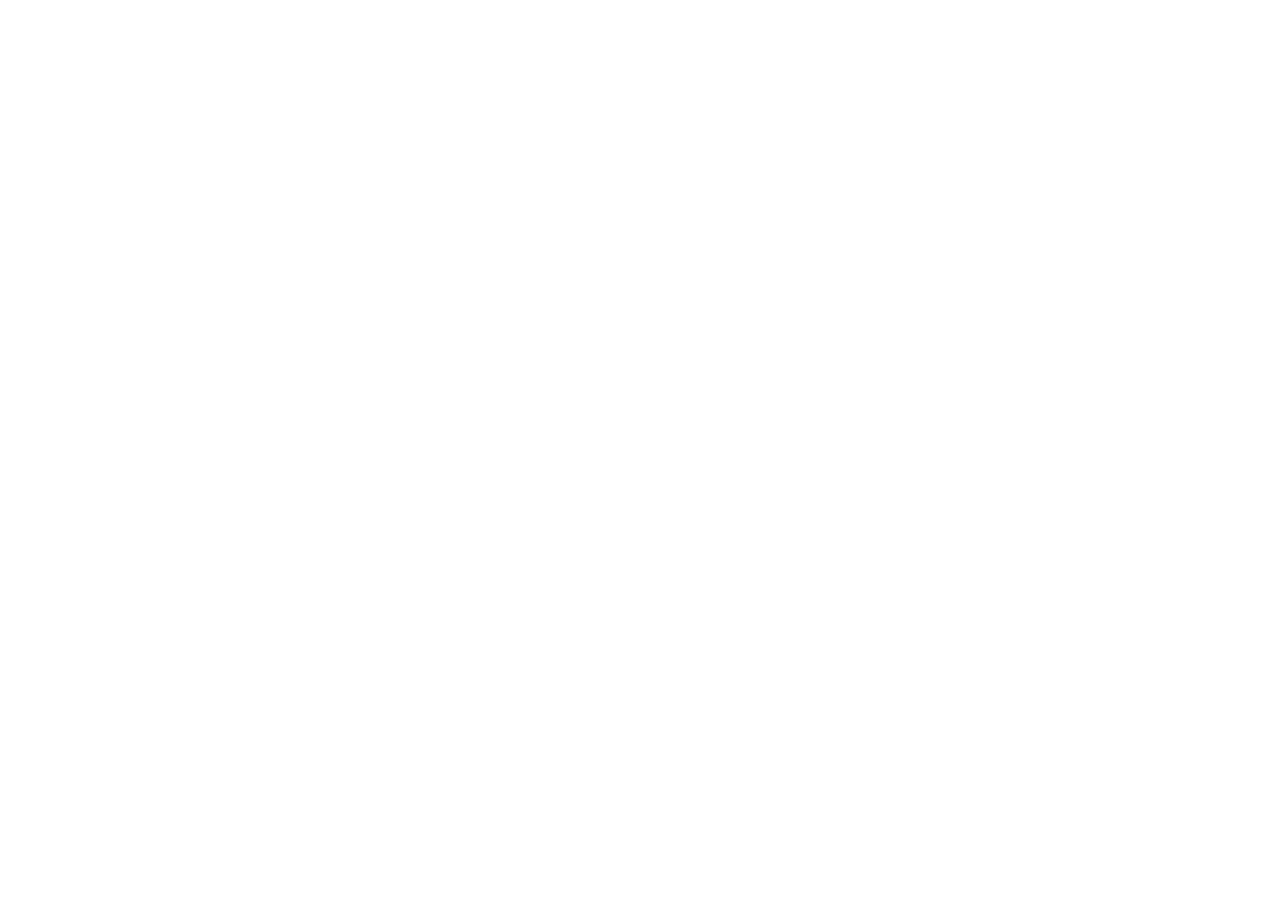
==== wwr/index.html @ 24ce919d "added site" ====
<!DOCTYPE html>
<html lang="en">
<head>
    <meta charset="UTF-8">
    <meta name="viewport" content="width=device-width, initial-scale=1.0">
    <title>Dry Oar | Home</title>
</head>
<body>
    
</body>
</html>
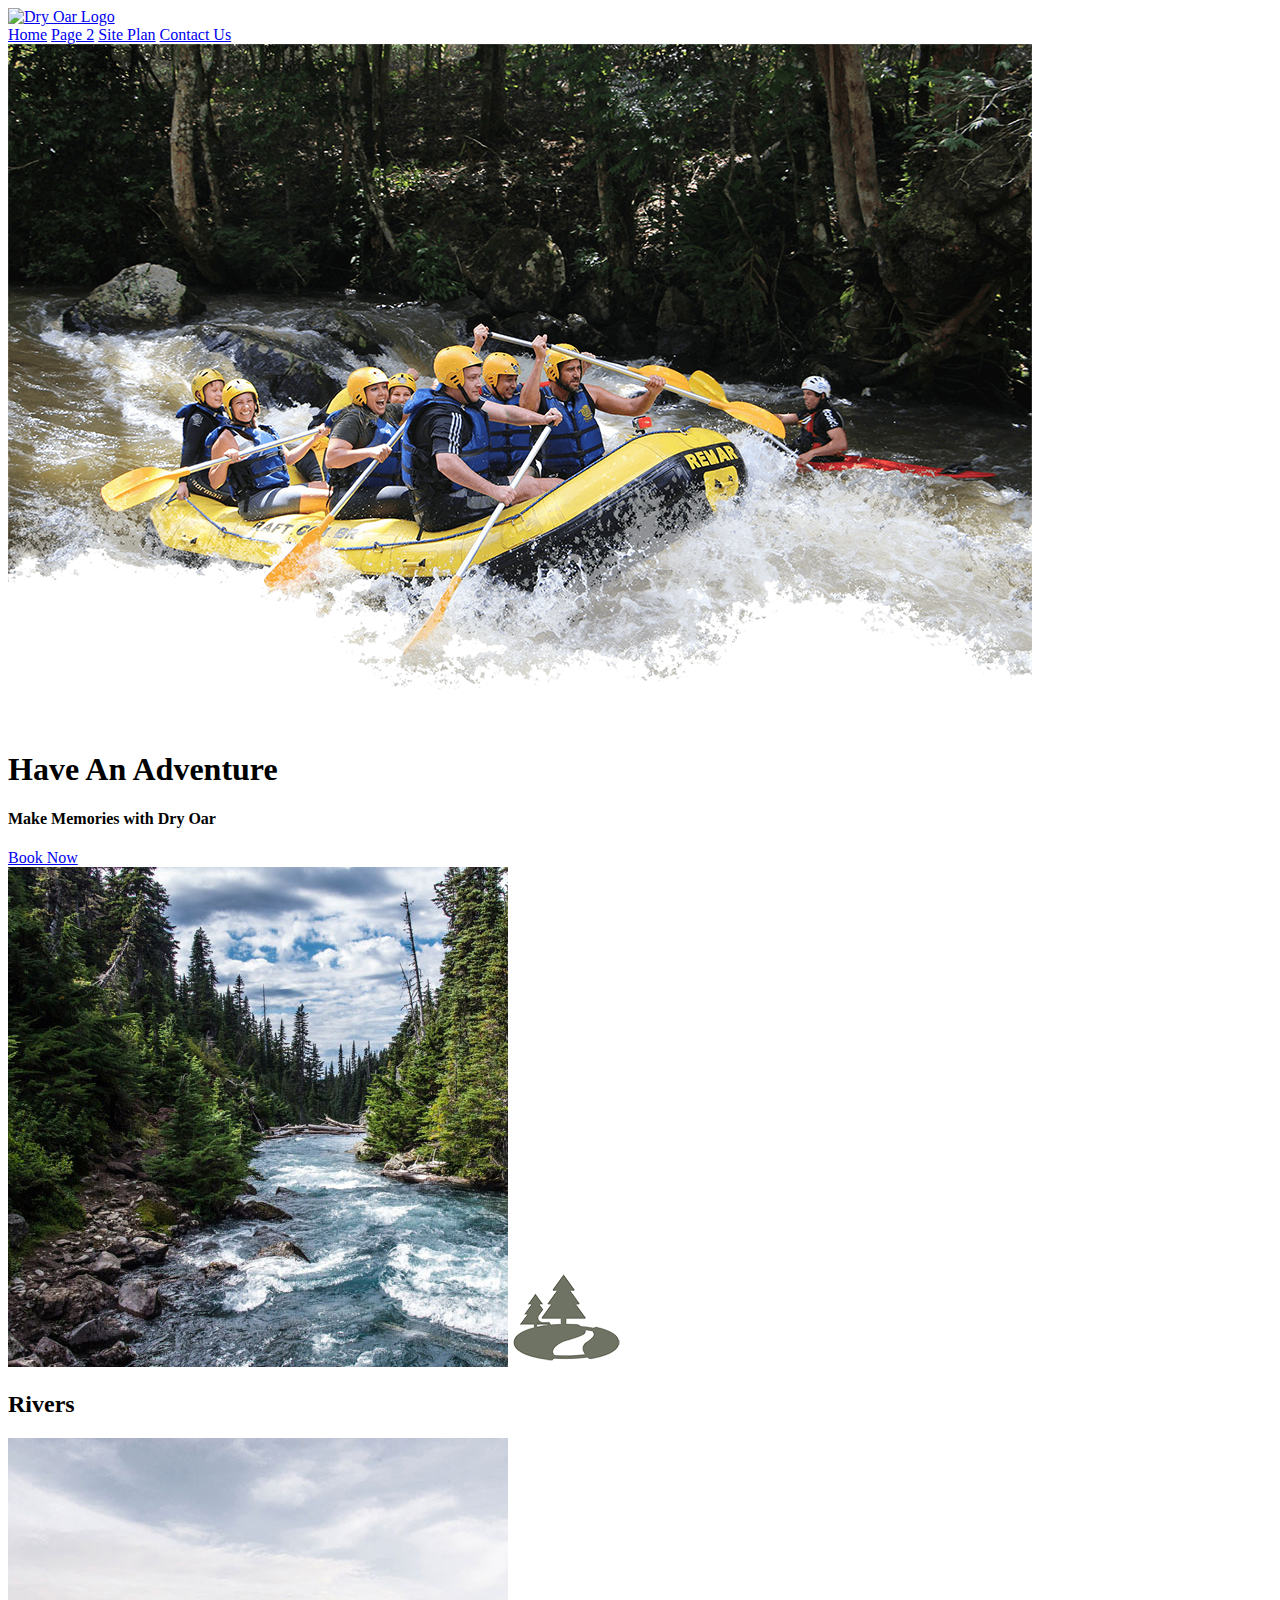
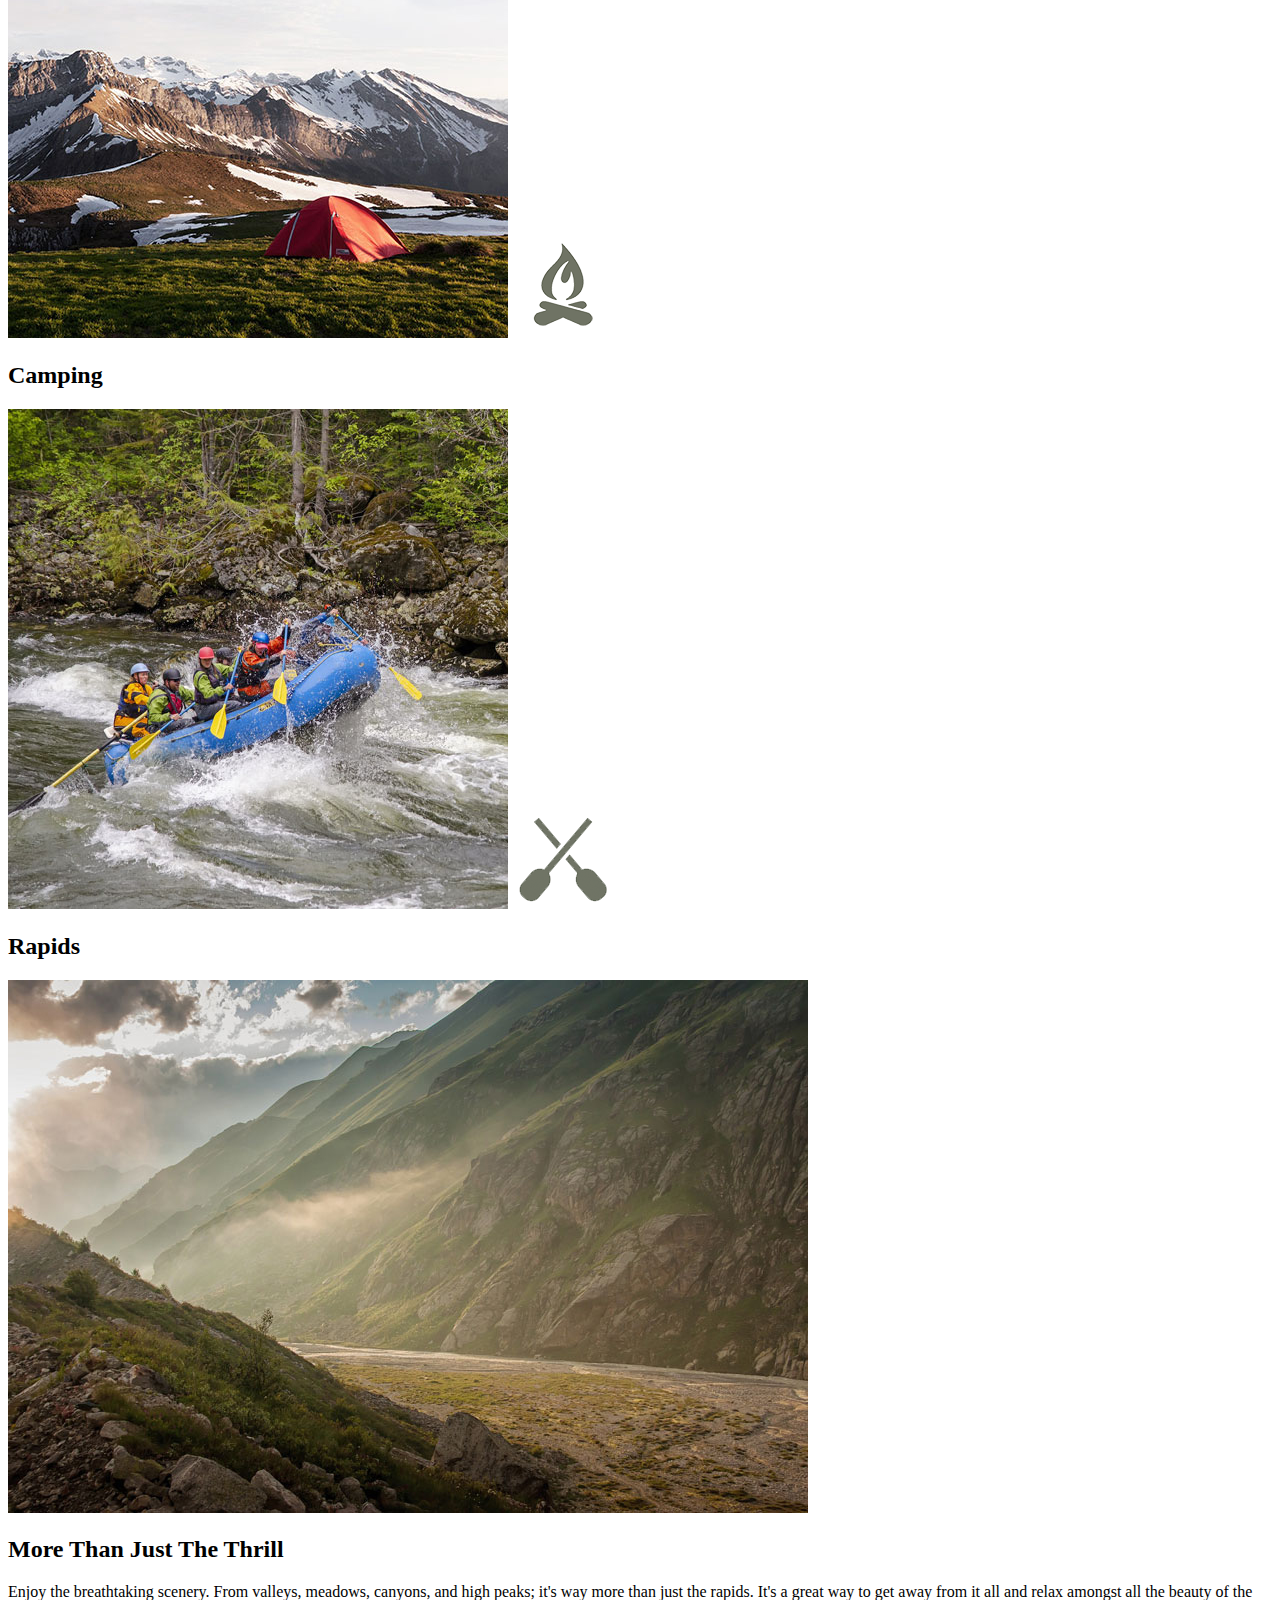
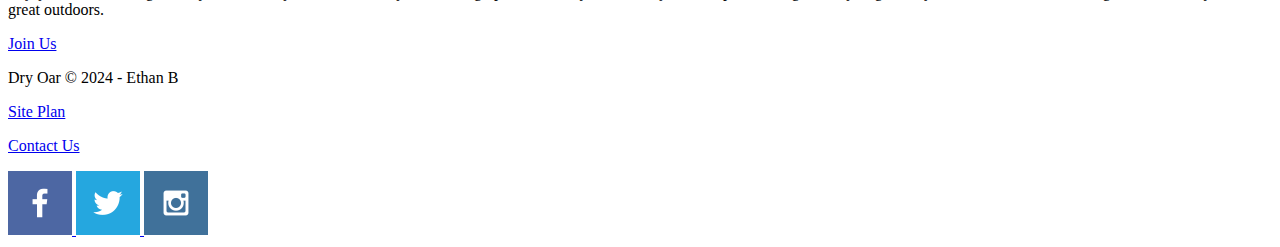
==== commit cea8fa36: "Assignment complete" ====
--- a/wwr/index.html
+++ b/wwr/index.html
@@ -6,6 +6,67 @@
     <title>Dry Oar | Home</title>
 </head>
 <body>
-    
+    <header>
+        <a id="logo_link" href="index.html">
+            <img class="logo" src="https://byui-wdd.github.io/wdd130/rafting_images/dryoarlogo.png" alt="Dry Oar Logo">
+        </a>
+        <nav>
+            <a href="../index.html">Home</a>
+            <a href="#">Page 2</a>
+            <a href="site-plan-rafting.html">Site Plan</a>
+            <a href="contactus.html">Contact Us</a>
+        </nav>
+    </header>
+    <div id="hero">
+        <div id="hero-box">
+            <img id="hero-img" src="images/hero.png" alt="People enjoying white water rafting">
+        </div>
+        <section id="hero-msg">
+            <h1 class="home-title">Have An Adventure</h1>
+            <h4>Make Memories with Dry Oar </h4>
+            <div class='button-box'>
+                <a class='book' href="contactus.html">Book Now</a>
+            </div>
+        </section>
+    </div>
+    <main class="home-grid">
+        <section class="rivers-card">
+            <img class="card-img" src="images/rivers.jpg" alt="river in forest">
+            <img class="icon" src="images/river_icon.png" alt="river icon">
+            <h2>Rivers</h2>
+        </section>
+        <section class="camping-card">
+            <img class="card-img" src="images/camping.jpg" alt="tent in mountains">
+            <img class="icon" src="images/fire_icon.png" alt="fire icon">
+            <h2>Camping</h2>
+        </section>
+        <section class="rapids-card">
+            <img class="card-img" src="images/rapids.jpg" alt="rafting boat">
+            <img class="icon" src="images/oars.png" alt="oars icon">
+            <h2>Rapids</h2>
+        </section>
+        <img class="mountains" src="images/mountains.jpg" alt="Misty mountains">
+        <section class="msg">
+            <h2>More Than Just The Thrill</h2>
+            <p>Enjoy the breathtaking scenery. From valleys, meadows, canyons, and high peaks; it's way more than just the rapids. It's a great way to get away from it all and relax amongst all the beauty of the great outdoors. </p>
+            <a class='join' href="rivers.html">Join Us</a>
+        </section>
+    </main>
+    <footer>
+        <p>Dry Oar &copy; 2024 - Ethan B</p>
+        <p><a href="site-plan-rafting.html">Site Plan</a></p>
+        <p><a href="contactus.html">Contact Us</a></p>
+        <div class="social">
+            <a href="https://facebook.com">
+                <img src="images/facebook.png" alt="fb icon">
+            </a>
+            <a href="https://twitter.com">
+                <img src="images/twitter.png" alt="twitter icon">
+            </a>
+            <a href="https://instagram.com">
+                <img src="images/instagram.png" alt="instagram icon">
+            </a>
+        </div>
+    </footer>
 </body>
 </html>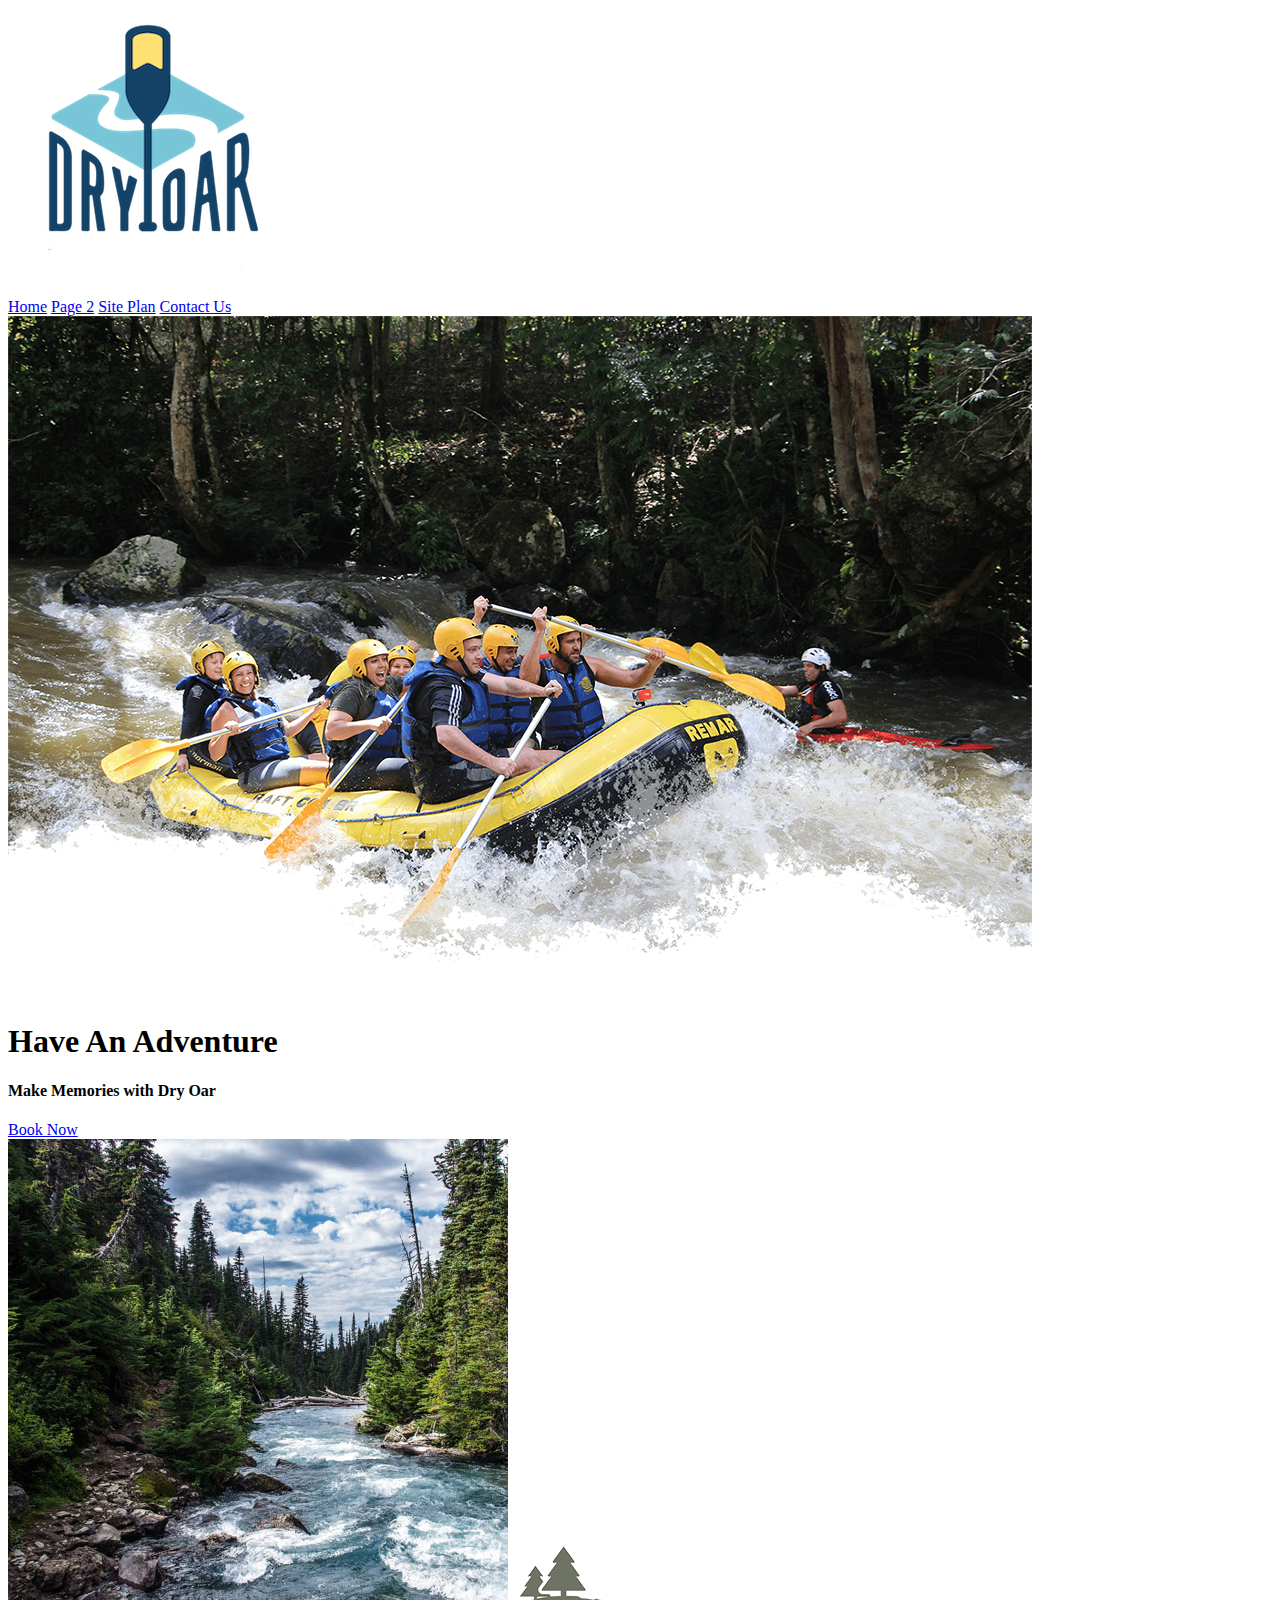
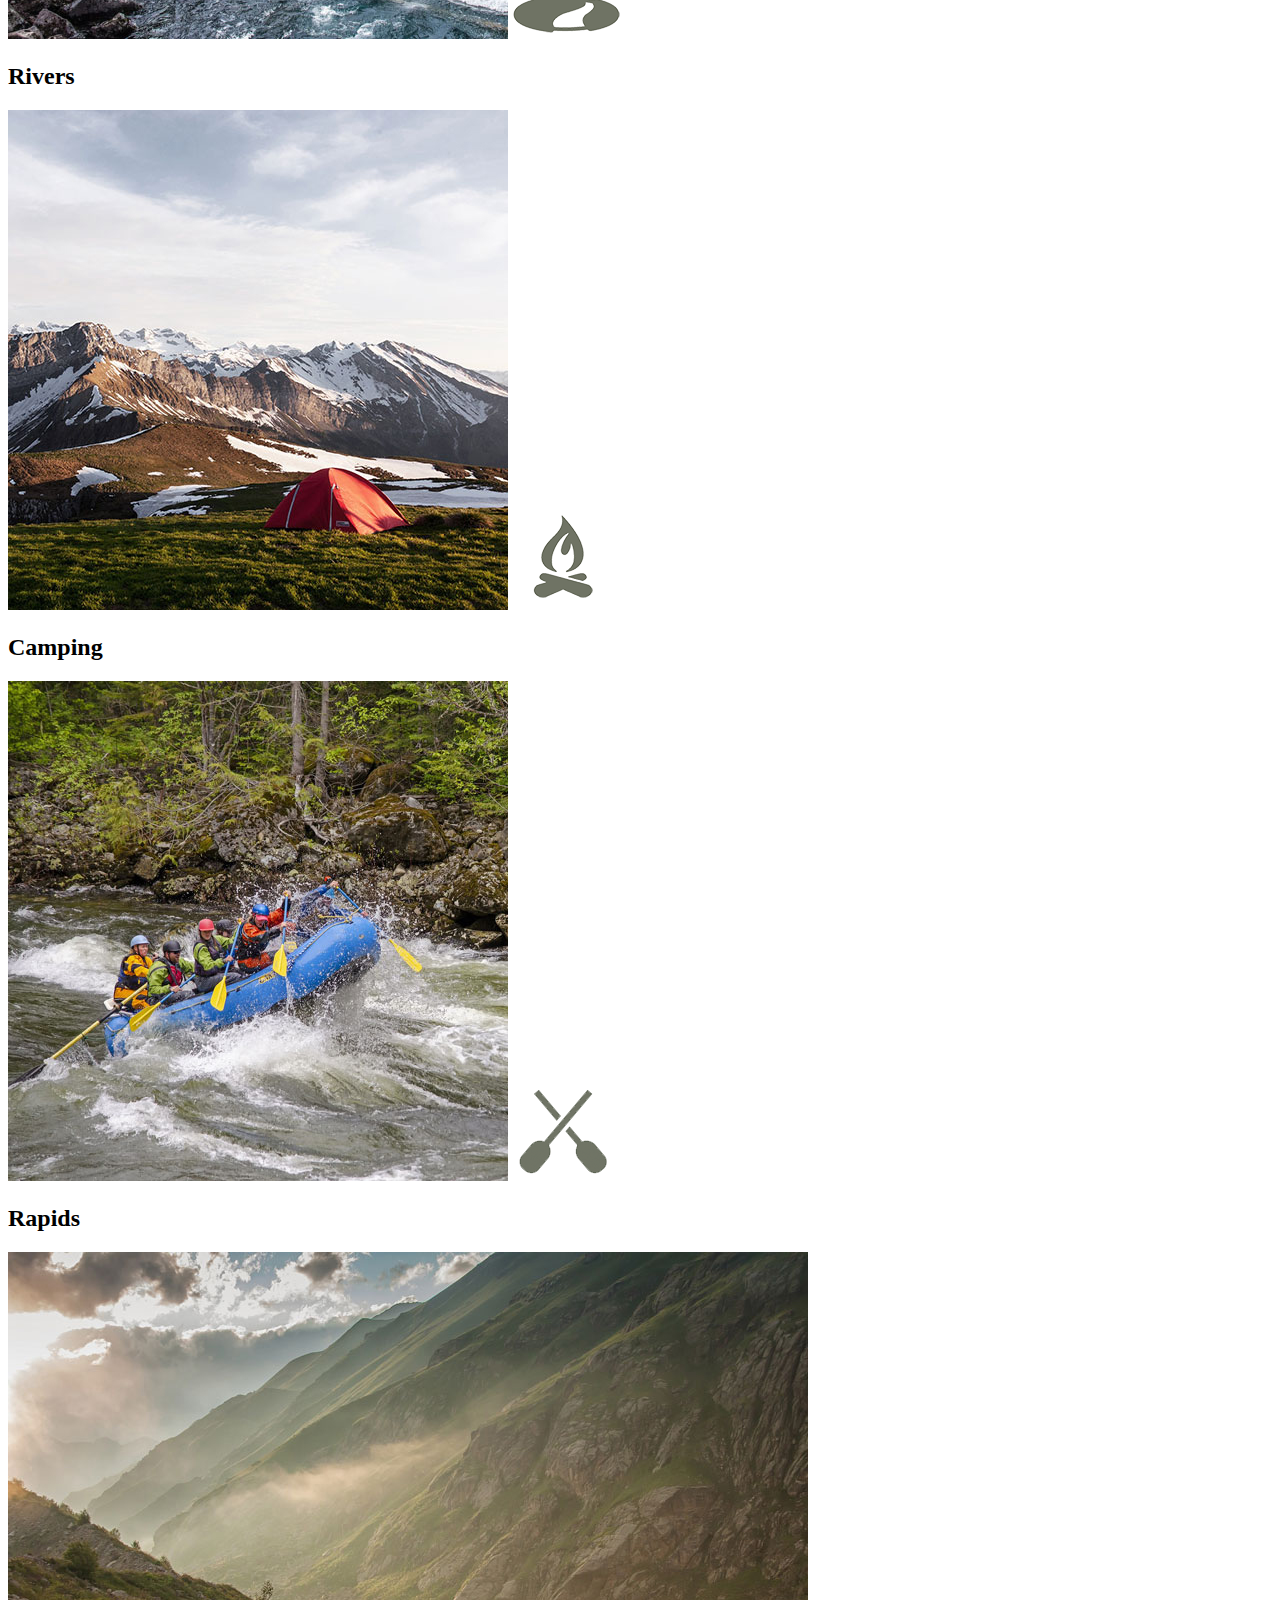
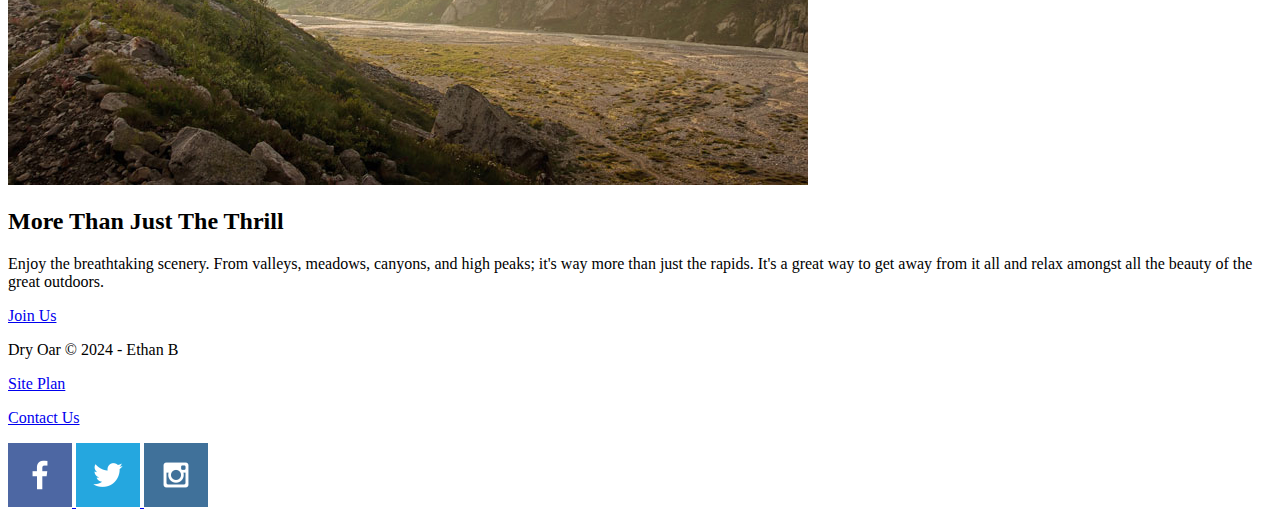
==== commit 61a8b30c: "midway through assignment" ====
--- a/wwr/index.html
+++ b/wwr/index.html
@@ -1,72 +1,78 @@
 <!DOCTYPE html>
 <html lang="en">
 <head>
+    <link rel="stylesheet" href="styles/style.css">
     <meta charset="UTF-8">
     <meta name="viewport" content="width=device-width, initial-scale=1.0">
     <title>Dry Oar | Home</title>
 </head>
 <body>
-    <header>
-        <a id="logo_link" href="index.html">
-            <img class="logo" src="https://byui-wdd.github.io/wdd130/rafting_images/dryoarlogo.png" alt="Dry Oar Logo">
-        </a>
-        <nav>
-            <a href="../index.html">Home</a>
-            <a href="#">Page 2</a>
-            <a href="site-plan-rafting.html">Site Plan</a>
-            <a href="contactus.html">Contact Us</a>
-        </nav>
-    </header>
-    <div id="hero">
-        <div id="hero-box">
-            <img id="hero-img" src="images/hero.png" alt="People enjoying white water rafting">
+    <body>
+        <div id="content">
+            <header>
+                <header>
+                    <a id="logo_link" href="index.html">
+                        <img class="logo" src="images/logo.png" alt="Dry Oar Logo">
+                    </a>
+                    <nav>
+                        <a href="../index.html">Home</a>
+                        <a href="#">Page 2</a>
+                        <a href="site-plan-rafting.html">Site Plan</a>
+                        <a href="contactus.html">Contact Us</a>
+                    </nav>
+                </header>
+                <div id="hero">
+                    <div id="hero-box">
+                        <img id="hero-img" src="images/hero.png" alt="People enjoying white water rafting">
+                    </div>
+                    <section id="hero-msg">
+                        <h1 class="home-title">Have An Adventure</h1>
+                        <h4>Make Memories with Dry Oar </h4>
+                        <div class='button-box'>
+                            <a class='book' href="contactus.html">Book Now</a>
+                        </div>
+                    </section>
+                </div>
+                <main class="home-grid">
+                    <section class="rivers-card">
+                        <img class="card-img" src="images/rivers.jpg" alt="river in forest">
+                        <img class="icon" src="images/river_icon.png" alt="river icon">
+                        <h2>Rivers</h2>
+                    </section>
+                    <section class="camping-card">
+                        <img class="card-img" src="images/camping.jpg" alt="tent in mountains">
+                        <img class="icon" src="images/fire_icon.png" alt="fire icon">
+                        <h2>Camping</h2>
+                    </section>
+                    <section class="rapids-card">
+                        <img class="card-img" src="images/rapids.jpg" alt="rafting boat">
+                        <img class="icon" src="images/oars.png" alt="oars icon">
+                        <h2>Rapids</h2>
+                    </section>
+                    <img class="mountains" src="images/mountains.jpg" alt="Misty mountains">
+                    <section class="msg">
+                        <h2>More Than Just The Thrill</h2>
+                        <p>Enjoy the breathtaking scenery. From valleys, meadows, canyons, and high peaks; it's way more than just the rapids. It's a great way to get away from it all and relax amongst all the beauty of the great outdoors. </p>
+                        <a class='join' href="rivers.html">Join Us</a>
+                    </section>
+                </main>
+                <footer>
+                    <p>Dry Oar &copy; 2024 - Ethan B</p>
+                    <p><a href="site-plan-rafting.html">Site Plan</a></p>
+                    <p><a href="contactus.html">Contact Us</a></p>
+                    <div class="social">
+                        <a href="https://facebook.com"  target="_blank">
+                            <img src="images/facebook.png" alt="fb icon">
+                        </a>
+                        <a href="https://twitter.com"  target="_blank">
+                            <img src="images/twitter.png" alt="twitter icon">
+                        </a>
+                        <a href="https://instagram.com"  target="_blank">
+                            <img src="images/instagram.png" alt="instagram icon">
+                        </a>
+                    </div>
+                </footer>
+            </footer>
         </div>
-        <section id="hero-msg">
-            <h1 class="home-title">Have An Adventure</h1>
-            <h4>Make Memories with Dry Oar </h4>
-            <div class='button-box'>
-                <a class='book' href="contactus.html">Book Now</a>
-            </div>
-        </section>
-    </div>
-    <main class="home-grid">
-        <section class="rivers-card">
-            <img class="card-img" src="images/rivers.jpg" alt="river in forest">
-            <img class="icon" src="images/river_icon.png" alt="river icon">
-            <h2>Rivers</h2>
-        </section>
-        <section class="camping-card">
-            <img class="card-img" src="images/camping.jpg" alt="tent in mountains">
-            <img class="icon" src="images/fire_icon.png" alt="fire icon">
-            <h2>Camping</h2>
-        </section>
-        <section class="rapids-card">
-            <img class="card-img" src="images/rapids.jpg" alt="rafting boat">
-            <img class="icon" src="images/oars.png" alt="oars icon">
-            <h2>Rapids</h2>
-        </section>
-        <img class="mountains" src="images/mountains.jpg" alt="Misty mountains">
-        <section class="msg">
-            <h2>More Than Just The Thrill</h2>
-            <p>Enjoy the breathtaking scenery. From valleys, meadows, canyons, and high peaks; it's way more than just the rapids. It's a great way to get away from it all and relax amongst all the beauty of the great outdoors. </p>
-            <a class='join' href="rivers.html">Join Us</a>
-        </section>
-    </main>
-    <footer>
-        <p>Dry Oar &copy; 2024 - Ethan B</p>
-        <p><a href="site-plan-rafting.html">Site Plan</a></p>
-        <p><a href="contactus.html">Contact Us</a></p>
-        <div class="social">
-            <a href="https://facebook.com">
-                <img src="images/facebook.png" alt="fb icon">
-            </a>
-            <a href="https://twitter.com">
-                <img src="images/twitter.png" alt="twitter icon">
-            </a>
-            <a href="https://instagram.com">
-                <img src="images/instagram.png" alt="instagram icon">
-            </a>
-        </div>
-    </footer>
-</body>
+    </body>
 </html>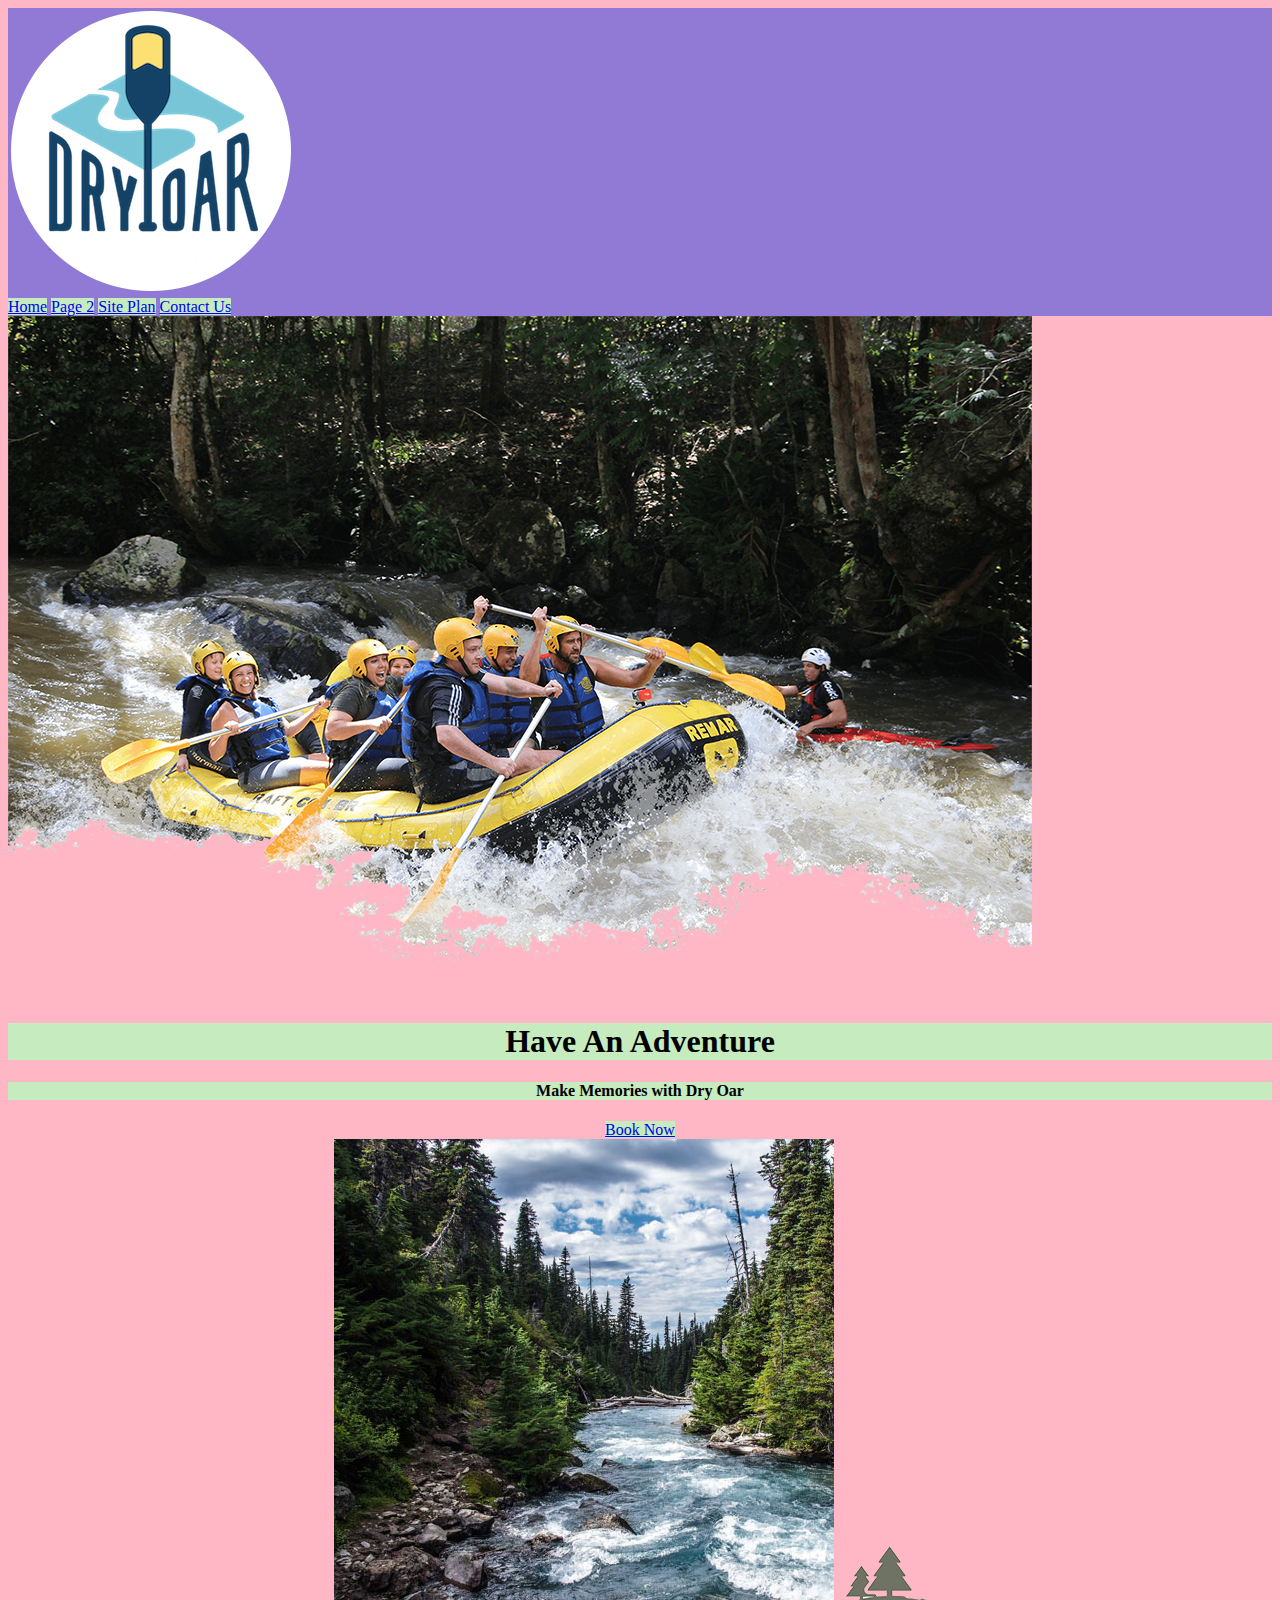
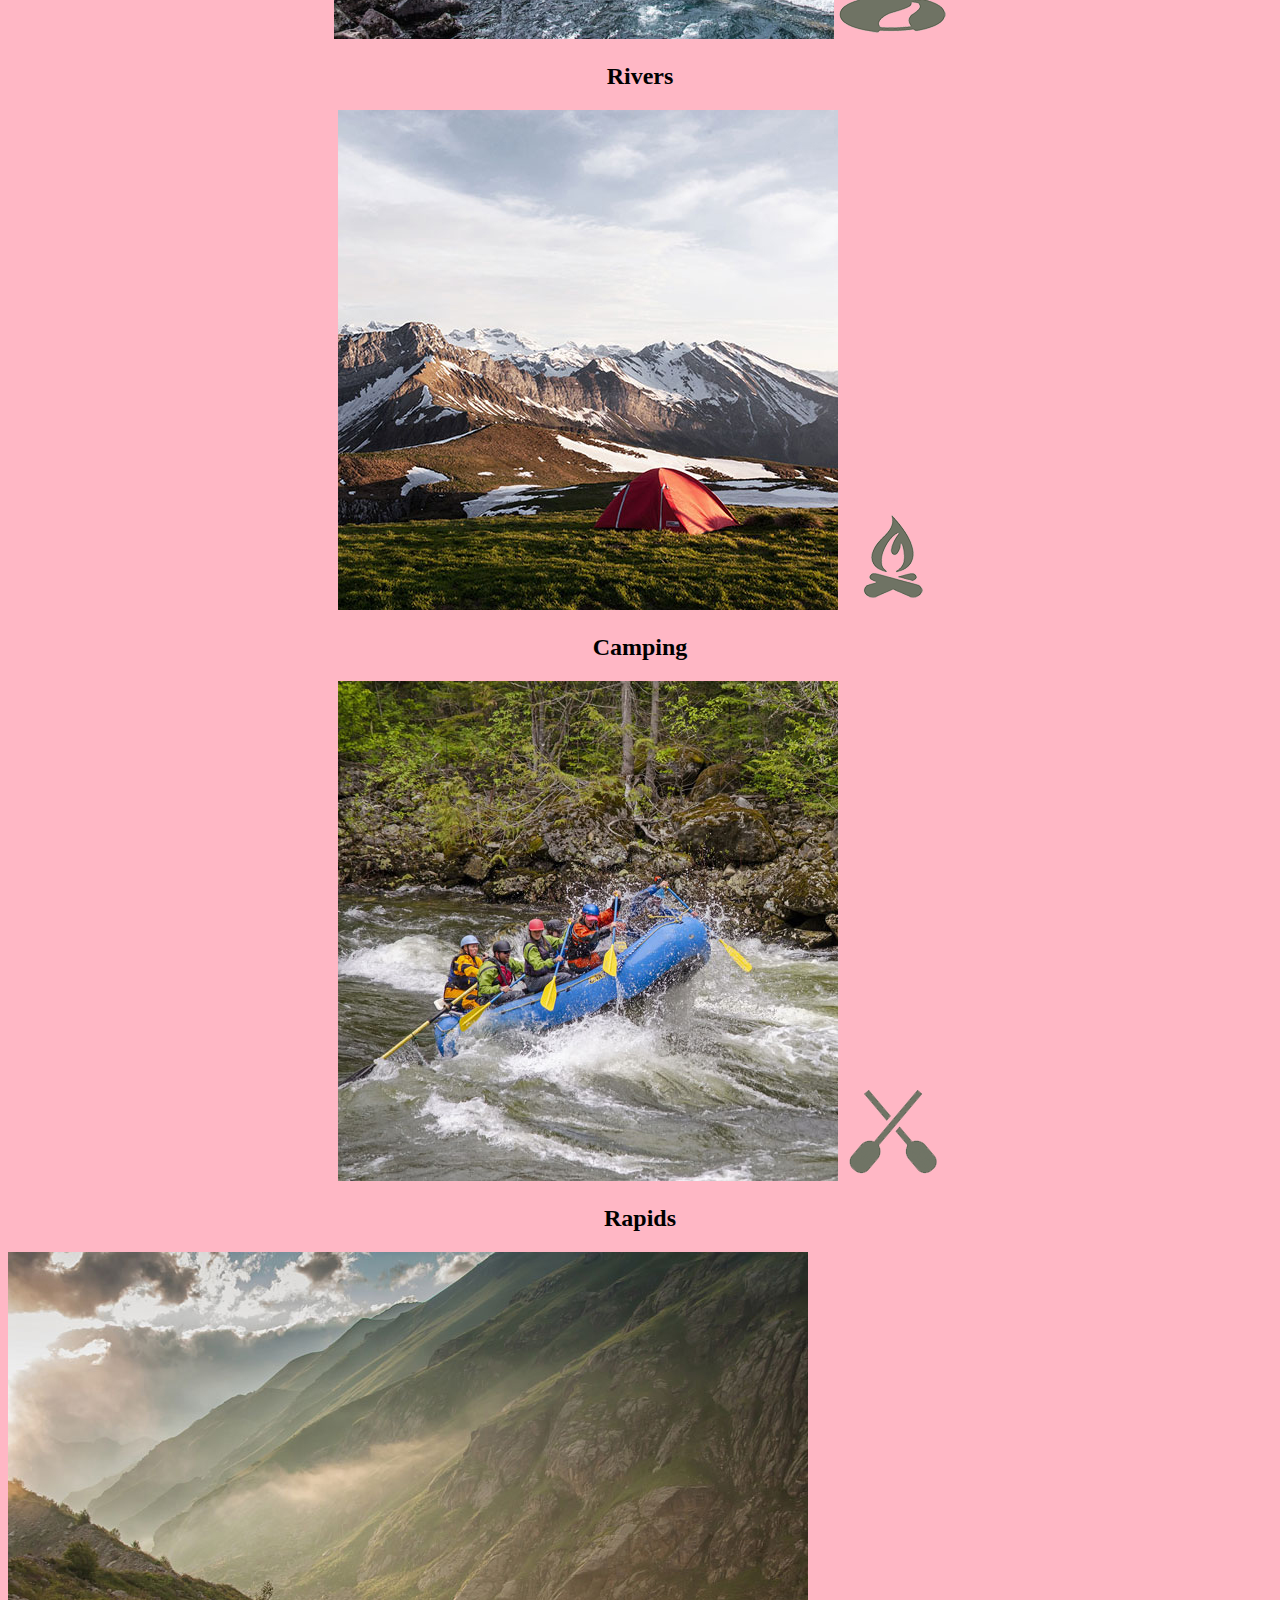
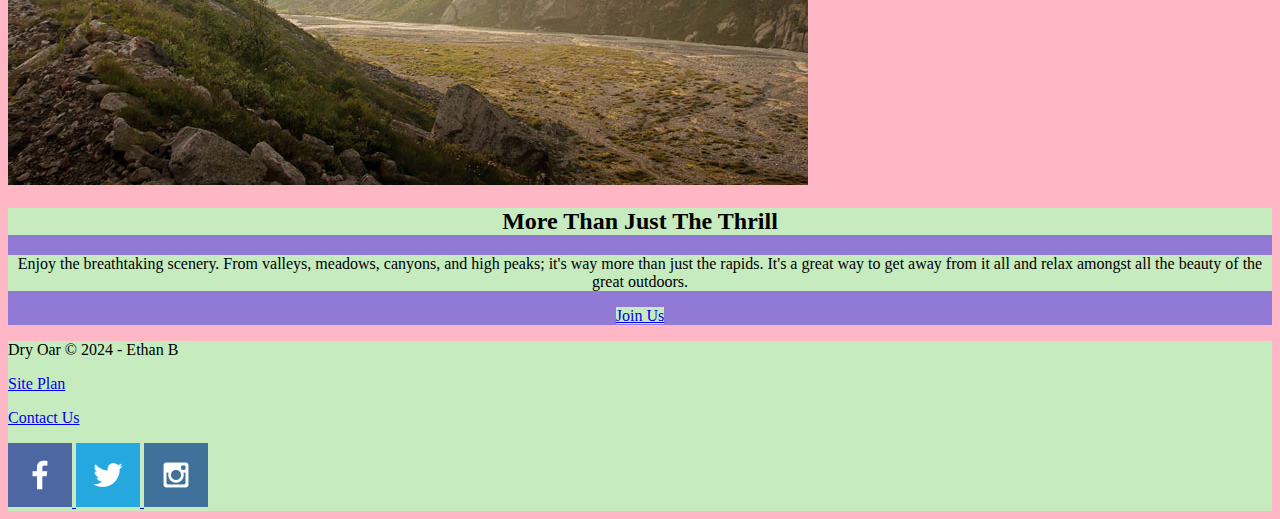
==== commit ffd9ba45: "yes" ====
--- a/wwr/index.html
+++ b/wwr/index.html
@@ -1,78 +1,92 @@
 <!DOCTYPE html>
 <html lang="en">
-<head>
-    <link rel="stylesheet" href="styles/style.css">
-    <meta charset="UTF-8">
-    <meta name="viewport" content="width=device-width, initial-scale=1.0">
+  <head>
+    <link rel="stylesheet" href="styles/style.css" />
+    <meta charset="UTF-8" />
+    <meta name="viewport" content="width=device-width, initial-scale=1.0" />
     <title>Dry Oar | Home</title>
-</head>
-<body>
-    <body>
-        <div id="content">
-            <header>
-                <header>
-                    <a id="logo_link" href="index.html">
-                        <img class="logo" src="images/logo.png" alt="Dry Oar Logo">
-                    </a>
-                    <nav>
-                        <a href="../index.html">Home</a>
-                        <a href="#">Page 2</a>
-                        <a href="site-plan-rafting.html">Site Plan</a>
-                        <a href="contactus.html">Contact Us</a>
-                    </nav>
-                </header>
-                <div id="hero">
-                    <div id="hero-box">
-                        <img id="hero-img" src="images/hero.png" alt="People enjoying white water rafting">
-                    </div>
-                    <section id="hero-msg">
-                        <h1 class="home-title">Have An Adventure</h1>
-                        <h4>Make Memories with Dry Oar </h4>
-                        <div class='button-box'>
-                            <a class='book' href="contactus.html">Book Now</a>
-                        </div>
-                    </section>
-                </div>
-                <main class="home-grid">
-                    <section class="rivers-card">
-                        <img class="card-img" src="images/rivers.jpg" alt="river in forest">
-                        <img class="icon" src="images/river_icon.png" alt="river icon">
-                        <h2>Rivers</h2>
-                    </section>
-                    <section class="camping-card">
-                        <img class="card-img" src="images/camping.jpg" alt="tent in mountains">
-                        <img class="icon" src="images/fire_icon.png" alt="fire icon">
-                        <h2>Camping</h2>
-                    </section>
-                    <section class="rapids-card">
-                        <img class="card-img" src="images/rapids.jpg" alt="rafting boat">
-                        <img class="icon" src="images/oars.png" alt="oars icon">
-                        <h2>Rapids</h2>
-                    </section>
-                    <img class="mountains" src="images/mountains.jpg" alt="Misty mountains">
-                    <section class="msg">
-                        <h2>More Than Just The Thrill</h2>
-                        <p>Enjoy the breathtaking scenery. From valleys, meadows, canyons, and high peaks; it's way more than just the rapids. It's a great way to get away from it all and relax amongst all the beauty of the great outdoors. </p>
-                        <a class='join' href="rivers.html">Join Us</a>
-                    </section>
-                </main>
-                <footer>
-                    <p>Dry Oar &copy; 2024 - Ethan B</p>
-                    <p><a href="site-plan-rafting.html">Site Plan</a></p>
-                    <p><a href="contactus.html">Contact Us</a></p>
-                    <div class="social">
-                        <a href="https://facebook.com"  target="_blank">
-                            <img src="images/facebook.png" alt="fb icon">
-                        </a>
-                        <a href="https://twitter.com"  target="_blank">
-                            <img src="images/twitter.png" alt="twitter icon">
-                        </a>
-                        <a href="https://instagram.com"  target="_blank">
-                            <img src="images/instagram.png" alt="instagram icon">
-                        </a>
-                    </div>
-                </footer>
-            </footer>
+  </head>
+  <body>
+    <div id="content">
+      <header>
+        <a id="logo_link" href="index.html">
+          <img class="logo" src="images/logo.png" alt="Dry Oar Logo" />
+        </a>
+        <nav>
+          <a href="../index.html">Home</a>
+          <a href="#">Page 2</a>
+          <a href="site-plan-rafting.html">Site Plan</a>
+          <a href="contactus.html">Contact Us</a>
+        </nav>
+      </header>
+      <div id="hero">
+        <div id="hero-box">
+          <img
+            id="hero-img"
+            src="images/hero.png"
+            alt="People enjoying white water rafting"
+          />
         </div>
-    </body>
-</html>+        <section id="hero-msg">
+          <h1 class="home-title">Have An Adventure</h1>
+          <h4>Make Memories with Dry Oar</h4>
+          <div class="button-box">
+            <a class="book" href="contactus.html">Book Now</a>
+          </div>
+        </section>
+      </div>
+      <main class="home-grid">
+        <section class="rivers-card">
+          <img class="card-img" src="images/rivers.jpg" alt="river in forest" />
+          <img class="icon" src="images/river_icon.png" alt="river icon" />
+          <h2>Rivers</h2>
+        </section>
+        <section class="camping-card">
+          <img
+            class="card-img"
+            src="images/camping.jpg"
+            alt="tent in mountains"
+          />
+          <img class="icon" src="images/fire_icon.png" alt="fire icon" />
+          <h2>Camping</h2>
+        </section>
+        <section class="rapids-card">
+          <img class="card-img" src="images/rapids.jpg" alt="rafting boat" />
+          <img class="icon" src="images/oars.png" alt="oars icon" />
+          <h2>Rapids</h2>
+        </section>
+        <img
+          class="mountains"
+          src="images/mountains.jpg"
+          alt="Misty mountains"
+        />
+        <section class="msg">
+          <h2>More Than Just The Thrill</h2>
+          <p>
+            Enjoy the breathtaking scenery. From valleys, meadows, canyons, and
+            high peaks; it's way more than just the rapids. It's a great way to
+            get away from it all and relax amongst all the beauty of the great
+            outdoors.
+          </p>
+          <a class="join" href="rivers.html">Join Us</a>
+        </section>
+      </main>
+      <footer>
+        <p>Dry Oar &copy; 2024 - Ethan B</p>
+        <p><a href="site-plan-rafting.html">Site Plan</a></p>
+        <p><a href="contactus.html">Contact Us</a></p>
+        <div class="social">
+          <a href="https://facebook.com" target="_blank">
+            <img src="images/facebook.png" alt="fb icon" />
+          </a>
+          <a href="https://twitter.com" target="_blank">
+            <img src="images/twitter.png" alt="twitter icon" />
+          </a>
+          <a href="https://instagram.com" target="_blank">
+            <img src="images/instagram.png" alt="instagram icon" />
+          </a>
+        </div>
+      </footer>
+    </div>
+  </body>
+</html>
--- a/wwr/styles/style.css
+++ b/wwr/styles/style.css
@@ -0,0 +1,62 @@
+#content {
+    width:100%;
+    max-width:1600px;
+    margin: 0 auto;
+}
+nav a,
+#hero-msg h1, #hero-msg h4,
+.button-box,
+main section {
+    text-align: center;
+}
+#background{
+    height:725px;
+    background-color: var(--secondary-color);
+}
+
+body {
+    background-color: var(--primary-color); 
+}
+header {
+    background-color:var(--secondary-color);
+}
+nav a:hover {
+    background-color:var(--accent1-color);
+}
+.book, .join{
+    background-color: var(--accent2-color);
+}
+.book:hover, .join:hover{
+    background-color:var(--secondary-color);
+}
+.msg{
+    background-color: var(--secondary-color);
+}
+footer{
+    background-color: var(--secondary-color);
+}
+nav a, nav a:hover, .home-title, h4, .book, .join, .book:hover, .join:hover, .msg h2, .msg p, footer, footer a, footer a:hover{
+    background-color: var(--accent2-color);
+}
+:root {
+    /* change the values below to your colors from your palette */
+    --primary-color: #FFB7C5   ;
+    --secondary-color: #907AD6 ;
+    --accent1-color: #020887;
+    --accent2-color: #C6EBBE;
+  
+    /* change the values below to your chosen font(s) */
+    --heading-font: 'Noto Sans', sans-serif;
+    --paragraph-font: 'Oswald', sans-serif;
+  
+    /* these colors below should be chosen from among your palette colors above */
+    --headline-color-on-white: #396E94;  /* headlines on a white background */ 
+    --headline-color-on-color: white; /* headlines on a colored background */ 
+    --paragraph-color-on-white: #396E94; /* paragraph text on a white background */ 
+    --paragraph-color-on-color: white; /* paragraph text on a colored background */ 
+    --paragraph-background-color: #396E94  ;
+    --nav-link-color: #396E94;
+    --nav-background-color: #C6EBBE;
+    --nav-hover-link-color: white;
+    --nav-hover-background-color: #396E94;
+  }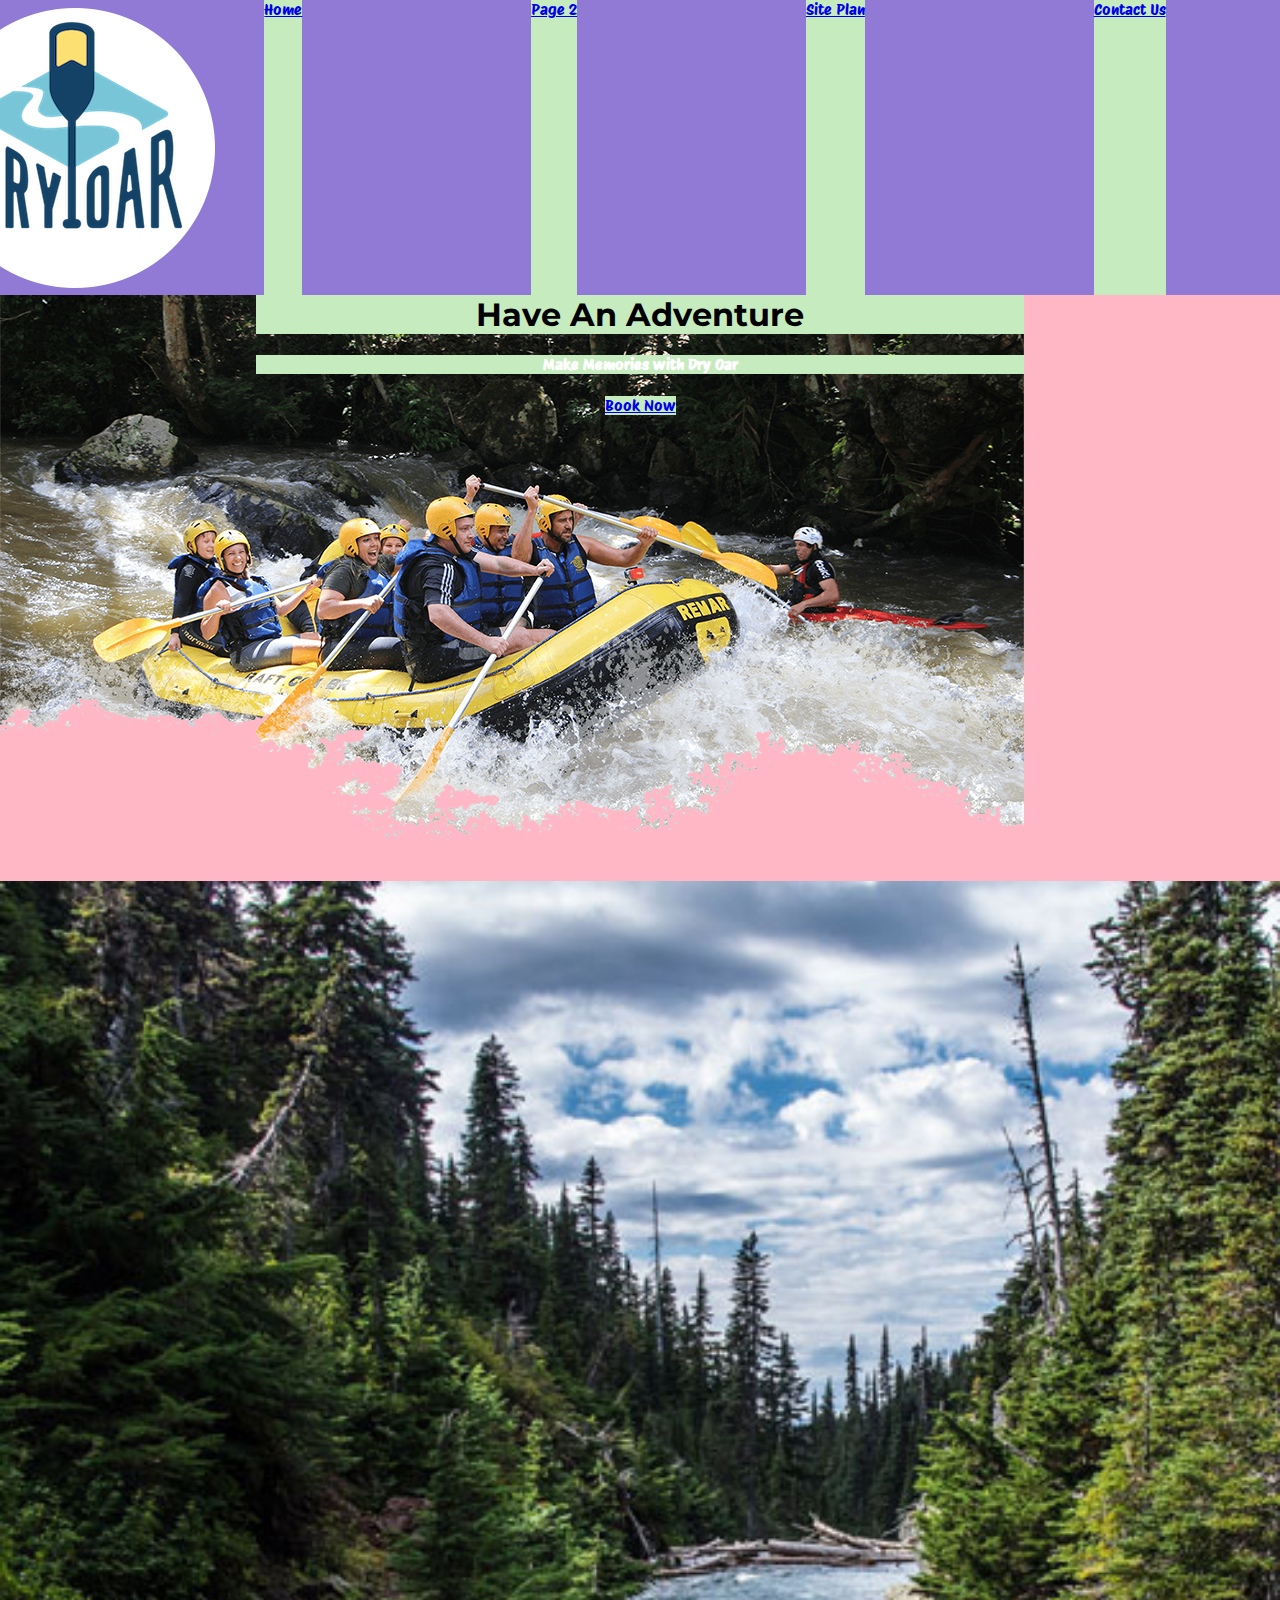
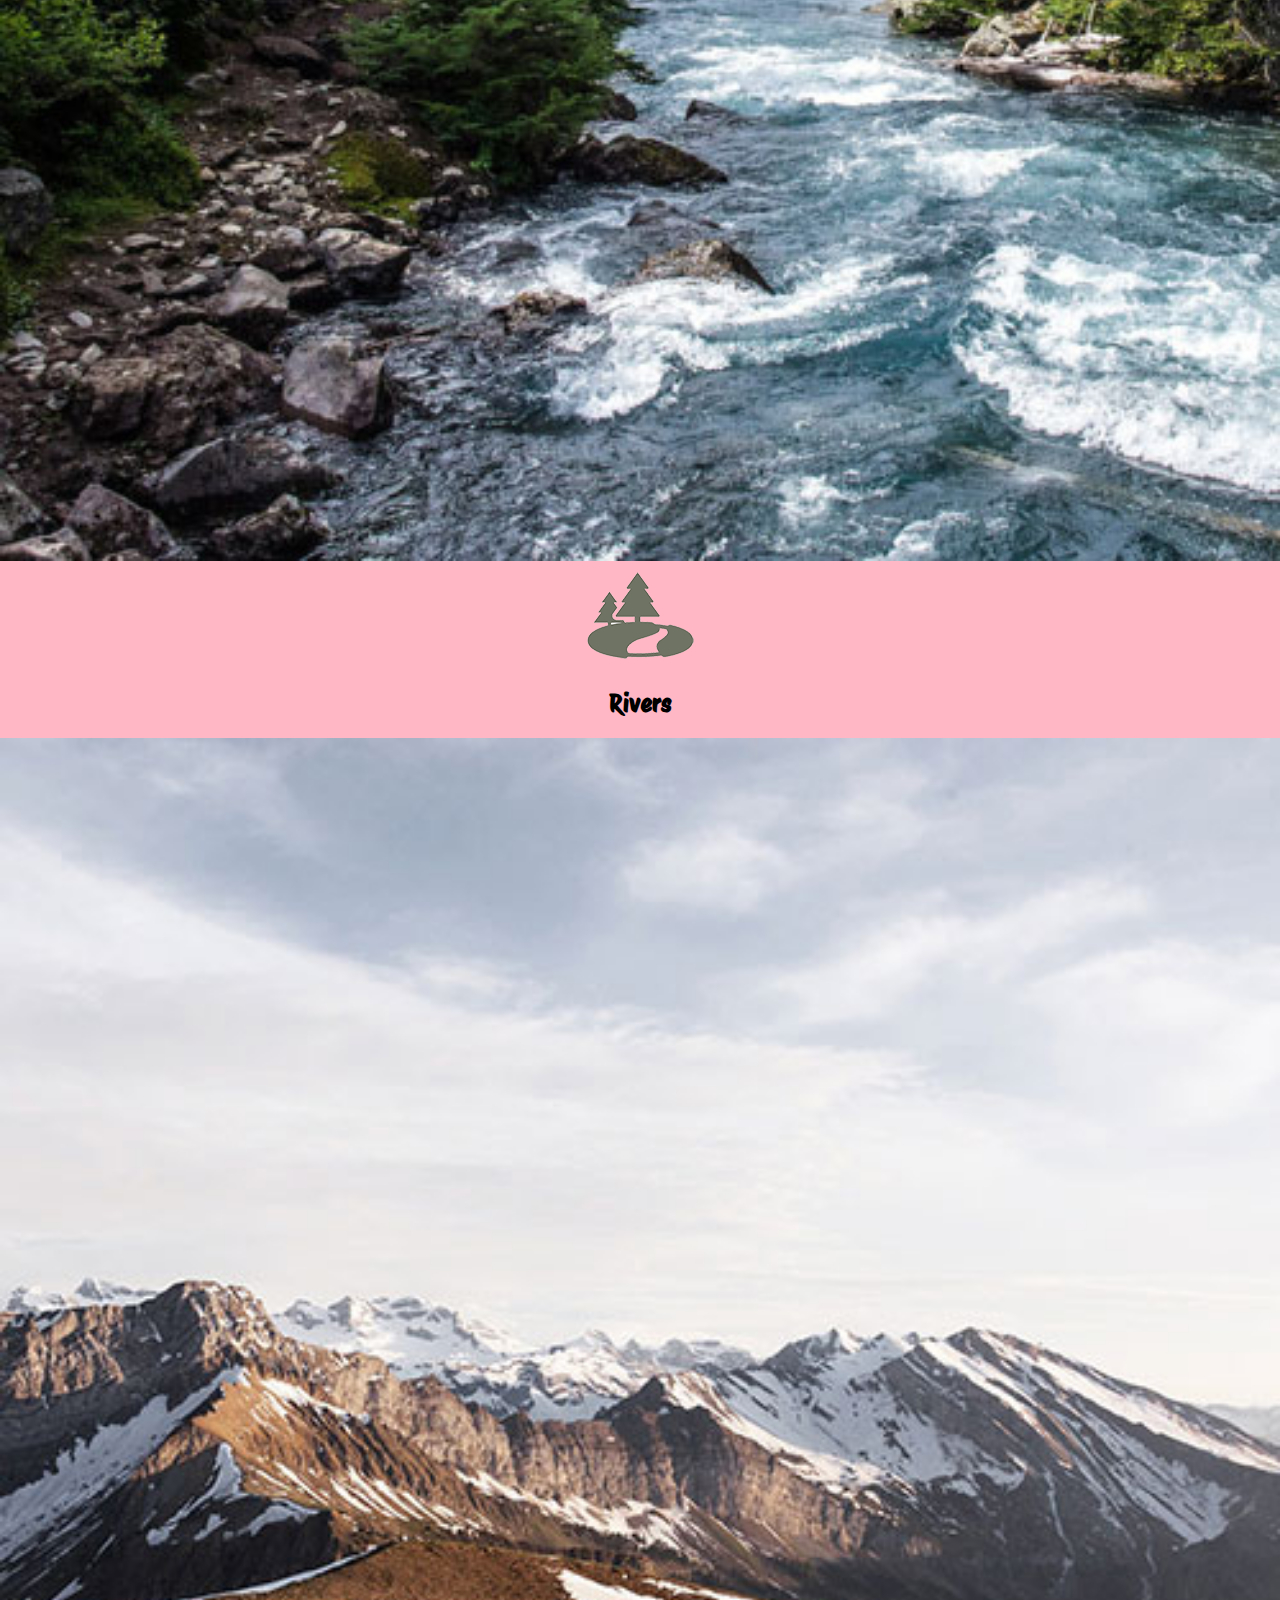
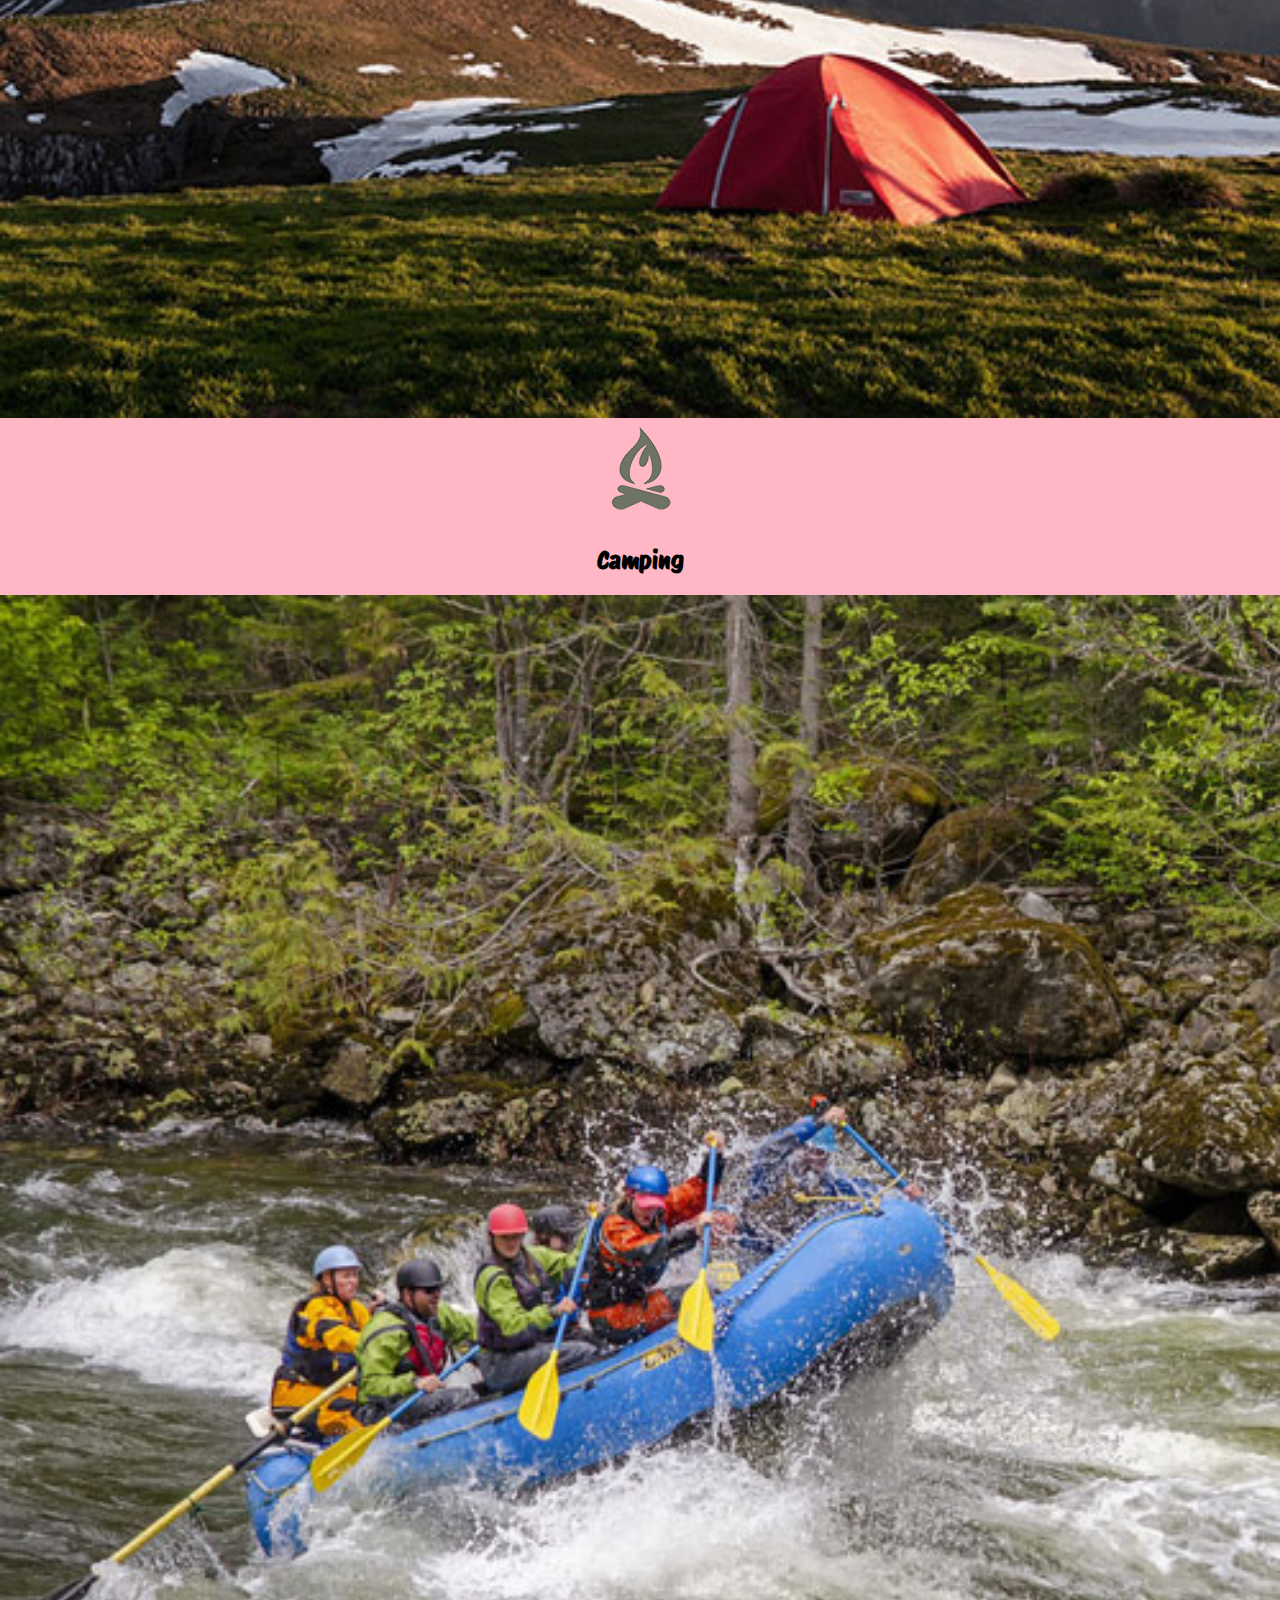
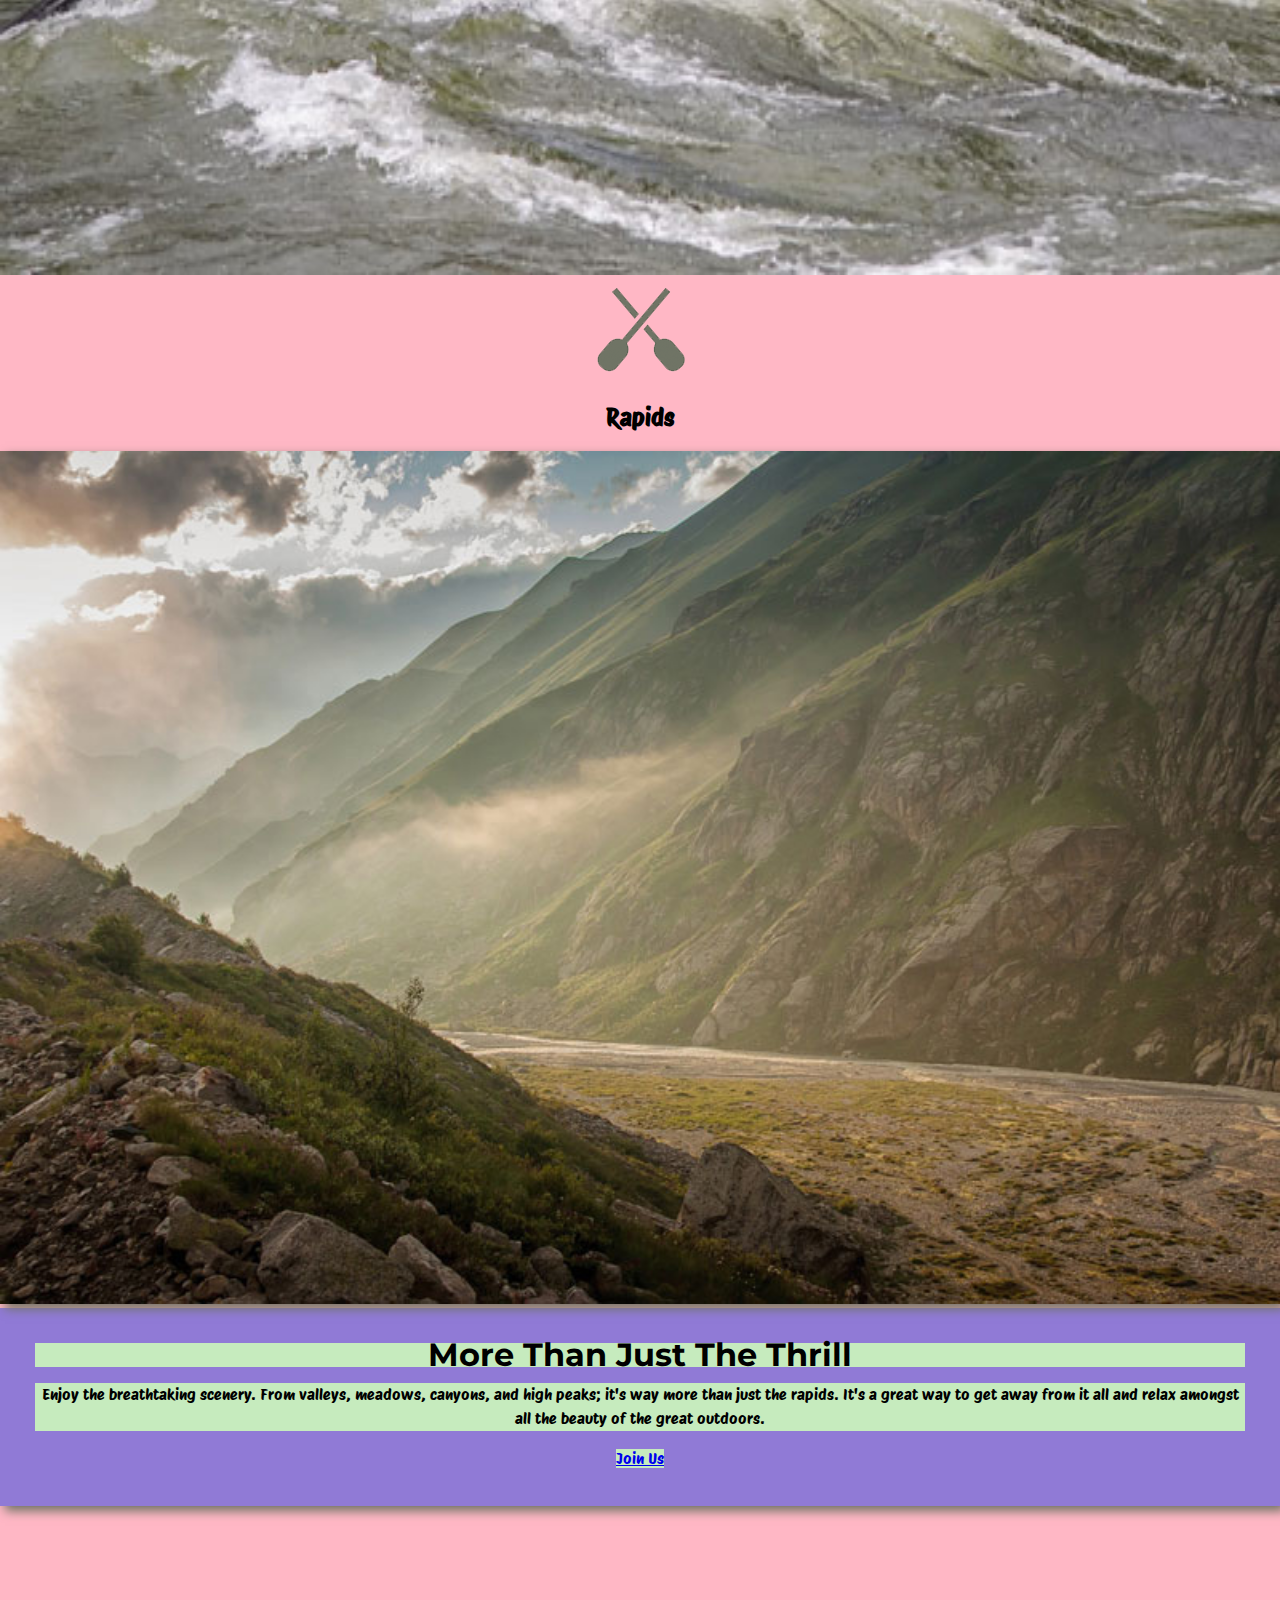
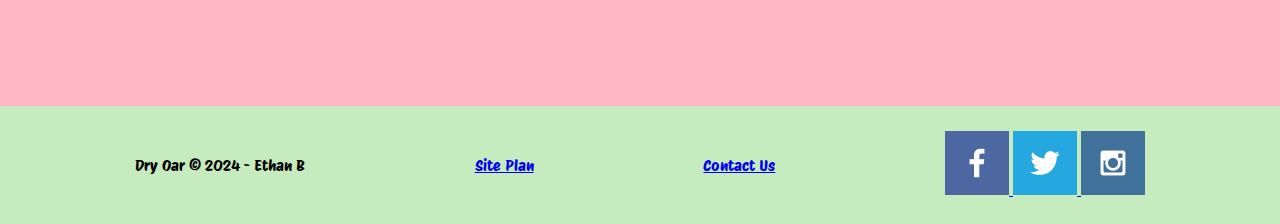
==== commit 08b0adbd: "Week 7 final touches assignment" ====
--- a/wwr/index.html
+++ b/wwr/index.html
@@ -1,92 +1,92 @@
-<!DOCTYPE html>
-<html lang="en">
-  <head>
-    <link rel="stylesheet" href="styles/style.css" />
-    <meta charset="UTF-8" />
-    <meta name="viewport" content="width=device-width, initial-scale=1.0" />
-    <title>Dry Oar | Home</title>
-  </head>
-  <body>
-    <div id="content">
-      <header>
-        <a id="logo_link" href="index.html">
-          <img class="logo" src="images/logo.png" alt="Dry Oar Logo" />
-        </a>
-        <nav>
-          <a href="../index.html">Home</a>
-          <a href="#">Page 2</a>
-          <a href="site-plan-rafting.html">Site Plan</a>
-          <a href="contactus.html">Contact Us</a>
-        </nav>
-      </header>
-      <div id="hero">
-        <div id="hero-box">
+  <!DOCTYPE html>
+  <html lang="en">
+    <head>
+      <link rel="stylesheet" href="styles/style.css" />
+      <meta charset="UTF-8" />
+      <meta name="viewport" content="width=device-width, initial-scale=1.0" />
+      <title>Dry Oar | Home</title>
+    </head>
+    <body>
+      <div id="content">
+        <header>
+          <a id="logo_link" href="index.html">
+            <img class="logo" src="images/logo.png" alt="Dry Oar Logo" />
+          </a>
+          <nav>
+            <a href="../index.html">Home</a>
+            <a href="#">Page 2</a>
+            <a href="site-plan-rafting.html">Site Plan</a>
+            <a href="contactus.html">Contact Us</a>
+          </nav>
+        </header>
+        <div id="hero">
+          <div id="hero-box">
+            <img
+              id="hero-img"
+              src="images/hero.png"
+              alt="People enjoying white water rafting"
+            />
+          </div>
+          <section id="hero-msg">
+            <h1 class="home-title">Have An Adventure</h1>
+            <h4>Make Memories with Dry Oar</h4>
+            <div class="button-box">
+              <a class="book" href="contactus.html">Book Now</a>
+            </div>
+          </section>
+        </div>
+        <main class="home-grid">
+          <section class="rivers-card">
+            <img class="card-img" src="images/rivers.jpg" alt="river in forest" />
+            <img class="icon" src="images/river_icon.png" alt="river icon" />
+            <h2>Rivers</h2>
+          </section>
+          <section class="camping-card">
+            <img
+              class="card-img"
+              src="images/camping.jpg"
+              alt="tent in mountains"
+            />
+            <img class="icon" src="images/fire_icon.png" alt="fire icon" />
+            <h2>Camping</h2>
+          </section>
+          <section class="rapids-card">
+            <img class="card-img" src="images/rapids.jpg" alt="rafting boat" />
+            <img class="icon" src="images/oars.png" alt="oars icon" />
+            <h2>Rapids</h2>
+          </section>
           <img
-            id="hero-img"
-            src="images/hero.png"
-            alt="People enjoying white water rafting"
+            class="mountains"
+            src="images/mountains.jpg"
+            alt="Misty mountains"
           />
-        </div>
-        <section id="hero-msg">
-          <h1 class="home-title">Have An Adventure</h1>
-          <h4>Make Memories with Dry Oar</h4>
-          <div class="button-box">
-            <a class="book" href="contactus.html">Book Now</a>
+          <section class="msg">
+            <h2>More Than Just The Thrill</h2>
+            <p>
+              Enjoy the breathtaking scenery. From valleys, meadows, canyons, and
+              high peaks; it's way more than just the rapids. It's a great way to
+              get away from it all and relax amongst all the beauty of the great
+              outdoors.
+            </p>
+            <a class="join" href="rivers.html">Join Us</a>
+          </section>
+        </main>
+        <footer>
+          <p>Dry Oar &copy; 2024 - Ethan B</p>
+          <p><a href="site-plan-rafting.html">Site Plan</a></p>
+          <p><a href="contactus.html">Contact Us</a></p>
+          <div class="social">
+            <a href="https://facebook.com" target="_blank">
+              <img src="images/facebook.png" alt="fb icon" />
+            </a>
+            <a href="https://twitter.com" target="_blank">
+              <img src="images/twitter.png" alt="twitter icon" />
+            </a>
+            <a href="https://instagram.com" target="_blank">
+              <img src="images/instagram.png" alt="instagram icon" />
+            </a>
           </div>
-        </section>
+        </footer>
       </div>
-      <main class="home-grid">
-        <section class="rivers-card">
-          <img class="card-img" src="images/rivers.jpg" alt="river in forest" />
-          <img class="icon" src="images/river_icon.png" alt="river icon" />
-          <h2>Rivers</h2>
-        </section>
-        <section class="camping-card">
-          <img
-            class="card-img"
-            src="images/camping.jpg"
-            alt="tent in mountains"
-          />
-          <img class="icon" src="images/fire_icon.png" alt="fire icon" />
-          <h2>Camping</h2>
-        </section>
-        <section class="rapids-card">
-          <img class="card-img" src="images/rapids.jpg" alt="rafting boat" />
-          <img class="icon" src="images/oars.png" alt="oars icon" />
-          <h2>Rapids</h2>
-        </section>
-        <img
-          class="mountains"
-          src="images/mountains.jpg"
-          alt="Misty mountains"
-        />
-        <section class="msg">
-          <h2>More Than Just The Thrill</h2>
-          <p>
-            Enjoy the breathtaking scenery. From valleys, meadows, canyons, and
-            high peaks; it's way more than just the rapids. It's a great way to
-            get away from it all and relax amongst all the beauty of the great
-            outdoors.
-          </p>
-          <a class="join" href="rivers.html">Join Us</a>
-        </section>
-      </main>
-      <footer>
-        <p>Dry Oar &copy; 2024 - Ethan B</p>
-        <p><a href="site-plan-rafting.html">Site Plan</a></p>
-        <p><a href="contactus.html">Contact Us</a></p>
-        <div class="social">
-          <a href="https://facebook.com" target="_blank">
-            <img src="images/facebook.png" alt="fb icon" />
-          </a>
-          <a href="https://twitter.com" target="_blank">
-            <img src="images/twitter.png" alt="twitter icon" />
-          </a>
-          <a href="https://instagram.com" target="_blank">
-            <img src="images/instagram.png" alt="instagram icon" />
-          </a>
-        </div>
-      </footer>
-    </div>
-  </body>
-</html>
+    </body>
+  </html>
--- a/wwr/styles/style.css
+++ b/wwr/styles/style.css
@@ -1,7 +1,46 @@
+@import url('https://fonts.googleapis.com/css2?family=Montserrat:wght@300&family=Protest+Riot&display=swap');
 #content {
     width:100%;
     max-width:1600px;
     margin: 0 auto;
+}
+
+nav{
+    display: flex;
+    justify-content: space-around;
+}
+#logo_link {
+    padding-top: 5px;
+    justify-self: center;
+    align-self: center;
+}
+body {
+    font-family: 'Protest Riot', sans-serif;
+    margin: 0;
+    padding: 0;
+}
+.home-title, .msg h2 {
+    font-family: 'Montserrat', sans-serif;
+    font-size: 2em;
+    margin: 0;
+}
+#hero {
+    display: grid;
+    grid-template-columns: 1fr 3fr 1fr;
+    margin-top: -100px;
+}
+#hero-box {
+    grid-column: 1/4;
+    grid-row: 1/3;
+    z-index: -1;
+}
+#hero-msg h4 {
+    color: white;
+}
+#hero-msg {
+    grid-column: 2/3;
+    grid-row: 1/2;
+    margin-top: 100px;
 }
 nav a,
 #hero-msg h1, #hero-msg h4,
@@ -12,6 +51,8 @@
 #background{
     height:725px;
     background-color: var(--secondary-color);
+    grid-column: 1/11;
+    grid-row: 4/9;
 }
 
 body {
@@ -19,6 +60,8 @@
 }
 header {
     background-color:var(--secondary-color);
+    display: grid;
+    grid-template-columns: 150px auto;
 }
 nav a:hover {
     background-color:var(--accent1-color);
@@ -31,9 +74,49 @@
 }
 .msg{
     background-color: var(--secondary-color);
+    line-height: 1.5em;
+    grid-column: 2/4;
+    grid-row: 2/3;
+    padding: 35px;
+    box-shadow: 5px 5px 10px #6f7364;
+}
+.card-img, .mountains {
+    width: 100%;
+}
+card-img {
+    border: 10px solid #d9c2a3;
+    transition: transform .5s;
+    box-shadow: 5px 5px 10px #6f7364;
+}
+.card-img:hover {
+    opacity: .6;
+    transform: scale(1.1);
+}
+.rapids-card{
+    grid-column: 8/10;
+    grid-row: 2/3;
+}
+.rivers-card{
+    grid-column: 2/4;
+    grid-row: 2/3;
+}
+.camping-card{
+    grid-column: 5/7;
+    grid-row: 2/3;
+}
+.mountains {
+    width: 100%;
+    grid-column: 2/7;
+    grid-row: 5/8;
+    box-shadow: 5px 5px 10px #6f7364;
 }
 footer{
     background-color: var(--secondary-color);
+    padding: 25px 50px;
+    margin-top: 200px; 
+    display: flex;
+    justify-content: space-around;
+    align-items: center;
 }
 nav a, nav a:hover, .home-title, h4, .book, .join, .book:hover, .join:hover, .msg h2, .msg p, footer, footer a, footer a:hover{
     background-color: var(--accent2-color);
@@ -59,4 +142,47 @@
     --nav-background-color: #C6EBBE;
     --nav-hover-link-color: white;
     --nav-hover-background-color: #396E94;
-  }+  }
+  @media screen and (max-width: 900px) {
+    #hero, .home-grid {
+        display: block;
+        height: auto;
+    }
+    nav, footer {
+        flex-direction: column;
+    }
+    nav a {
+        display: block;
+        padding: 15px;
+    }
+    #hero {
+        margin-top: 0;
+    }
+    #hero-msg {
+        margin-top: 0;
+    }
+    #hero-msg h4 {
+        display: none;
+    }
+    #hero-msg h1 {
+        color: #6f7364;
+    }
+    .home-title {
+        font-size: 25px;
+    }
+    .rivers-card, .camping-card, .rapids-card { 
+        margin: 50px auto;
+        width: 60%;
+    }
+    #background {
+        display: none;
+    }
+    .mountains, .msg {
+        width: 80%;
+        display: block;
+        margin: 0 auto;
+    }
+    footer {
+        margin-top: 25px;
+    }
+}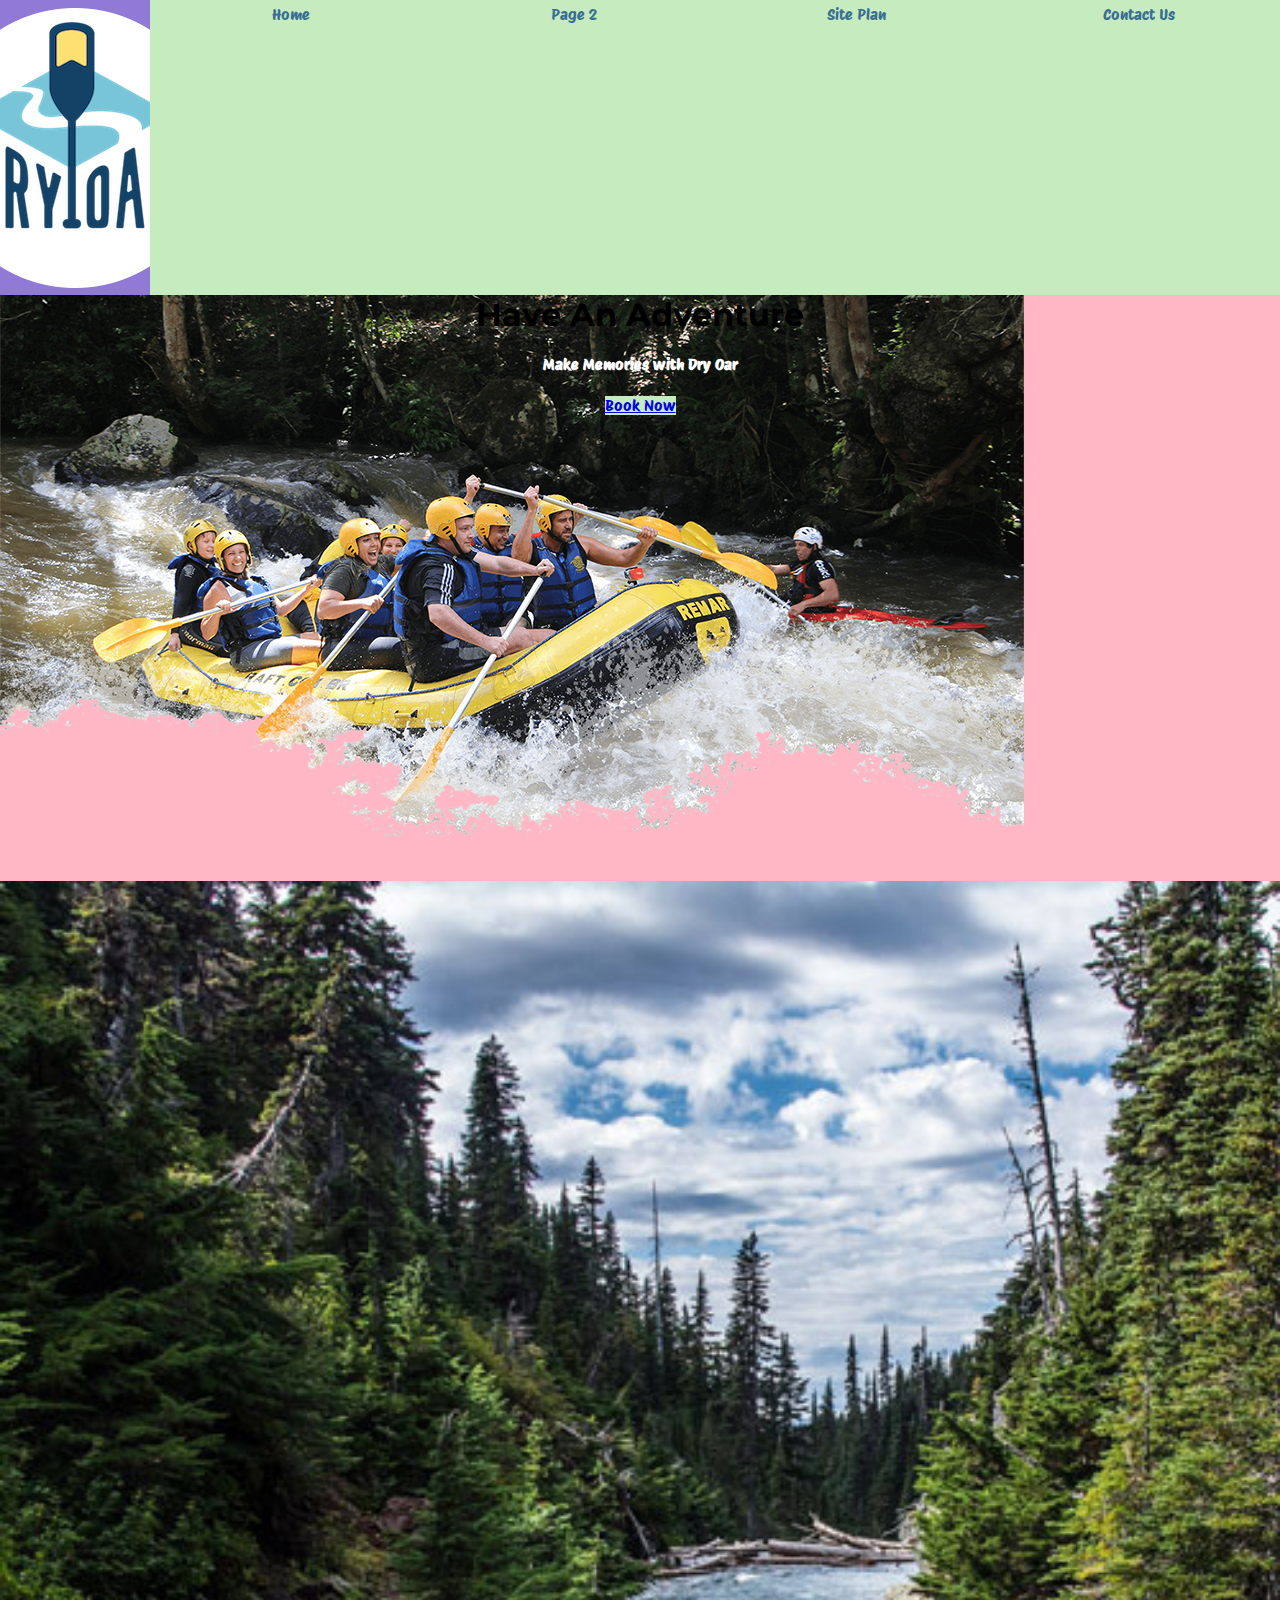
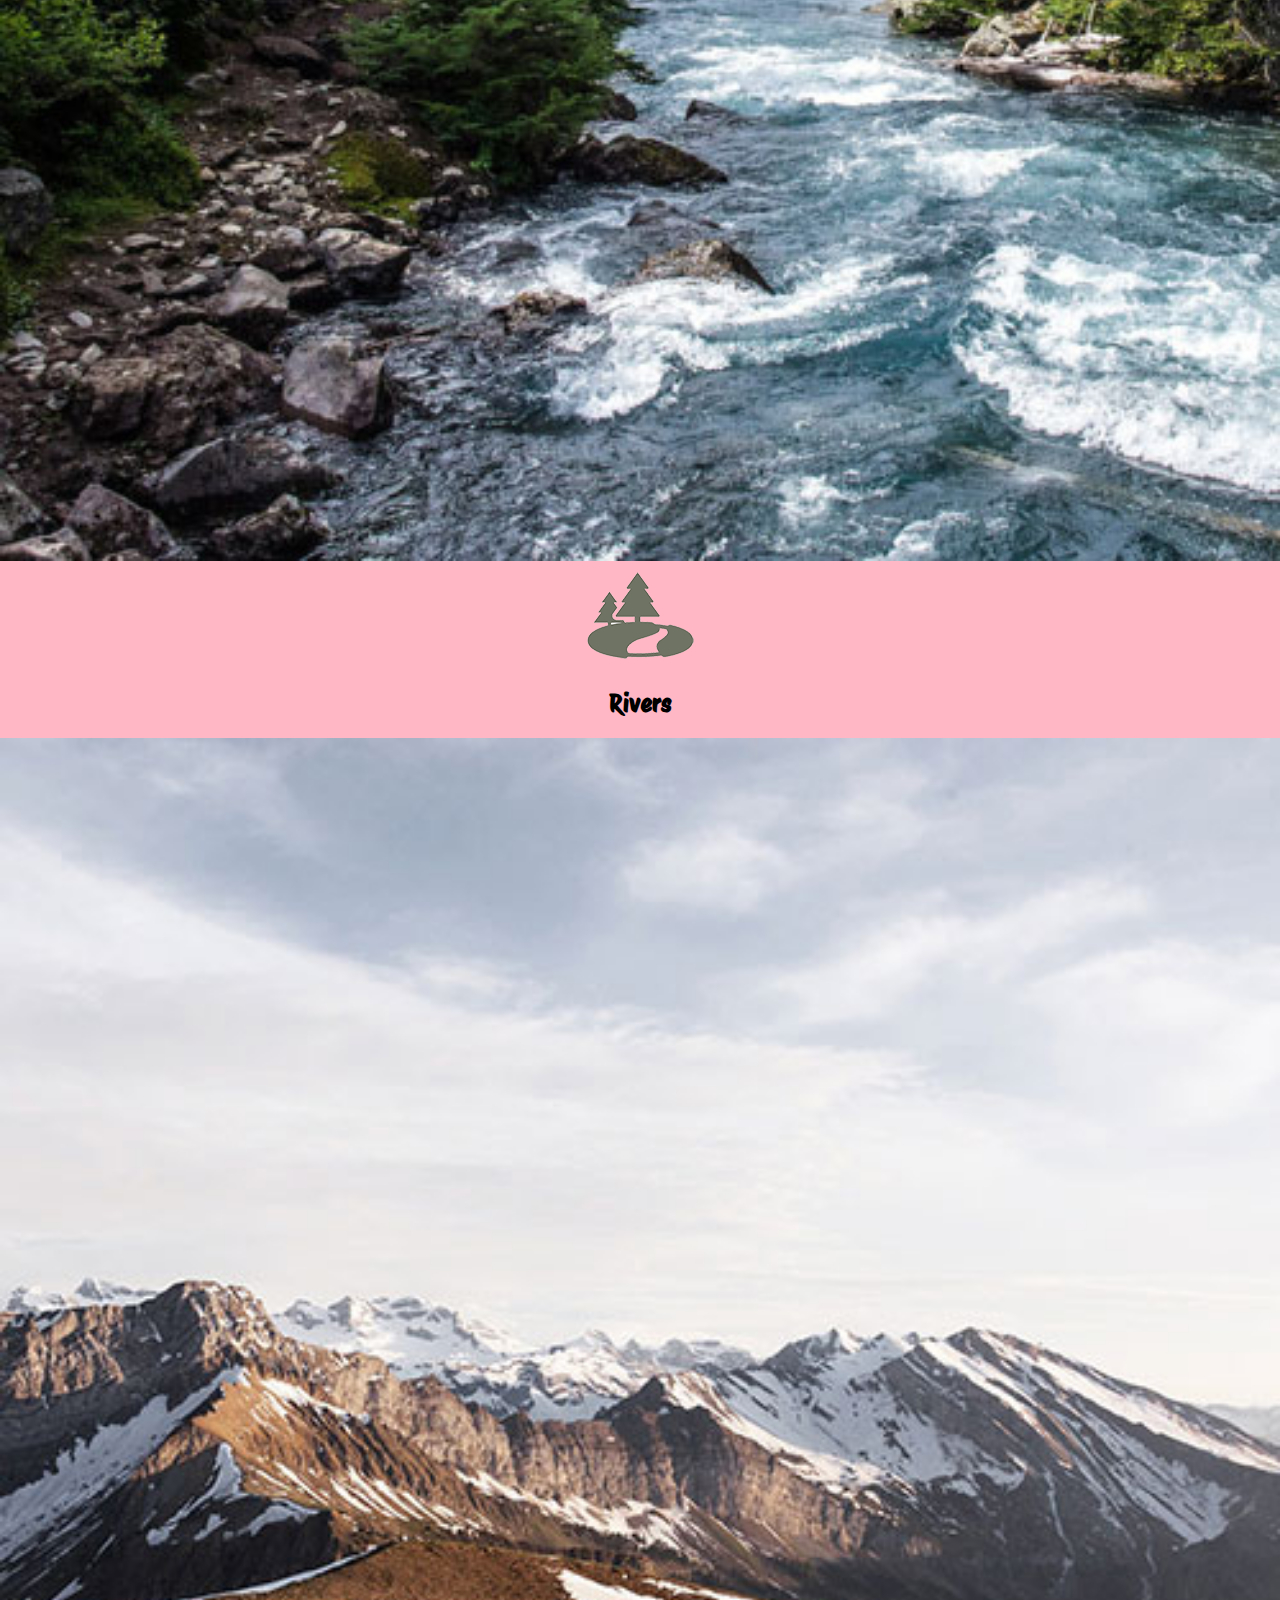
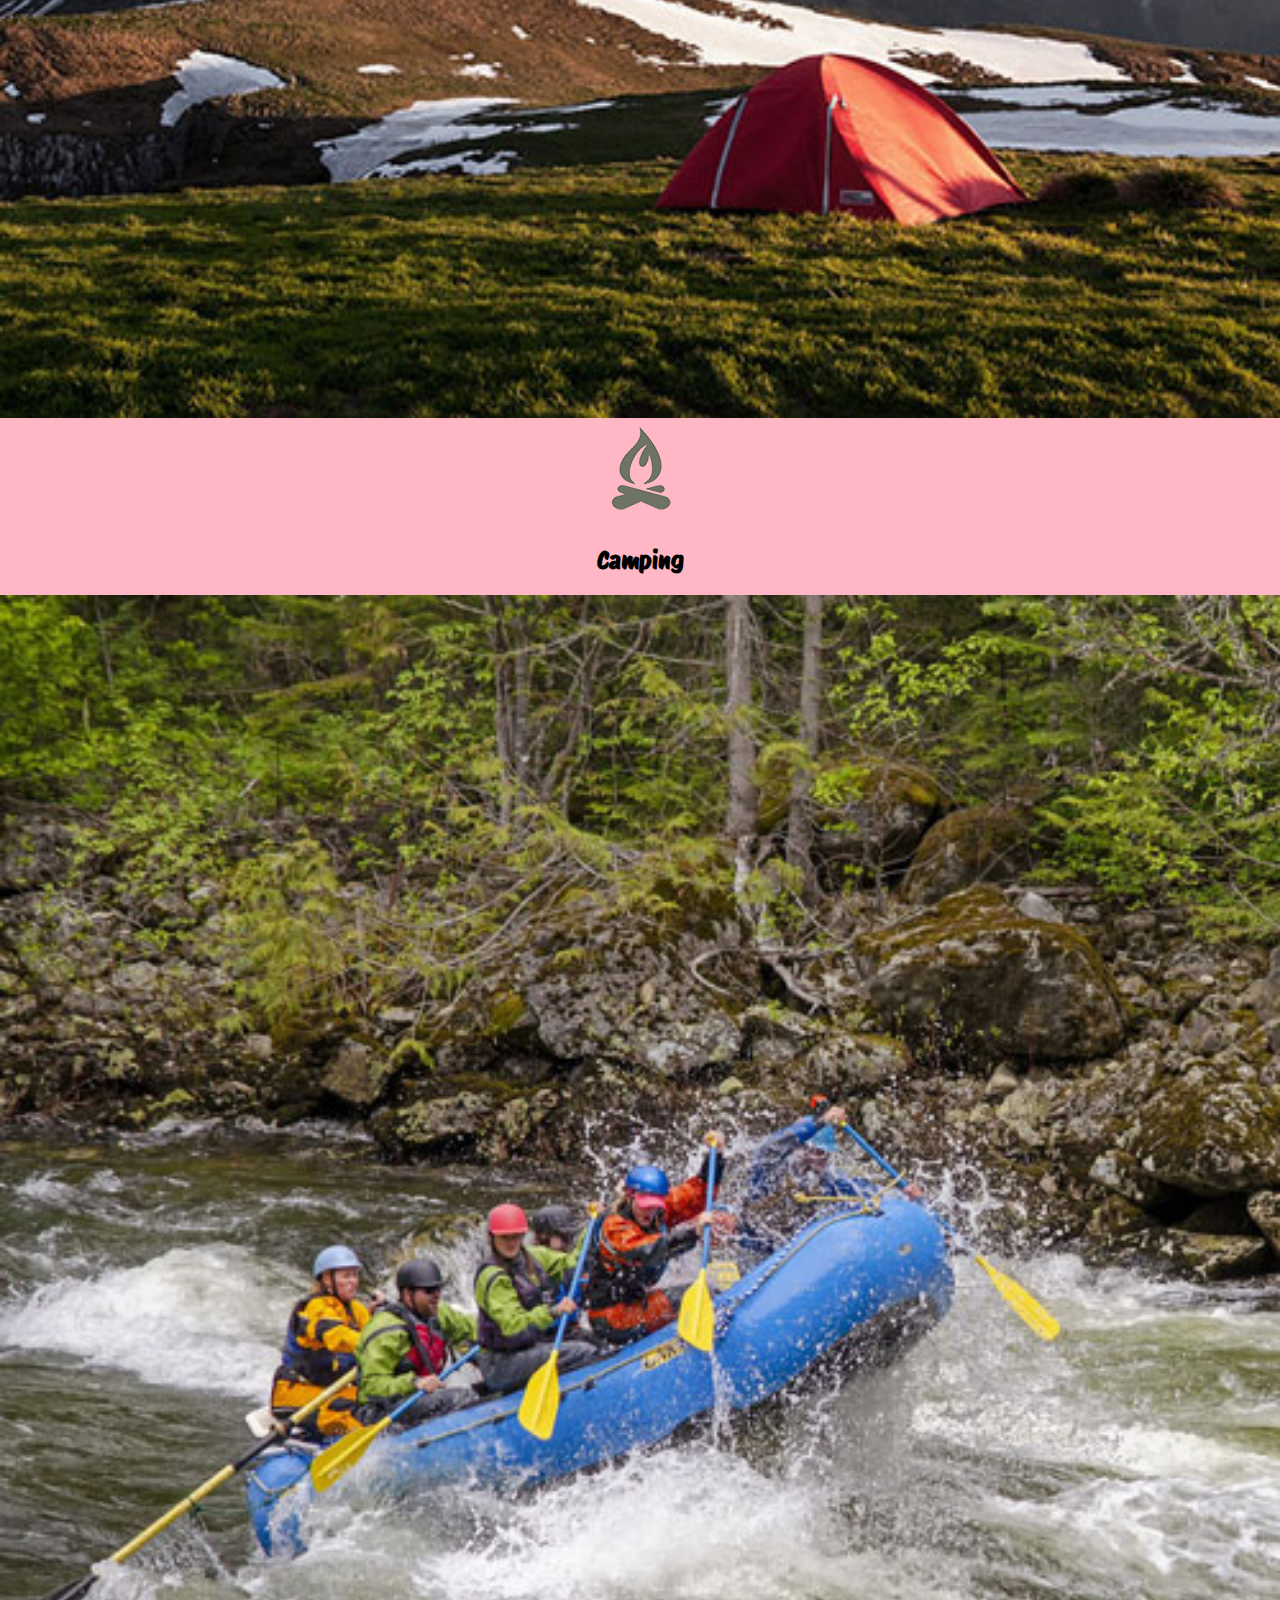
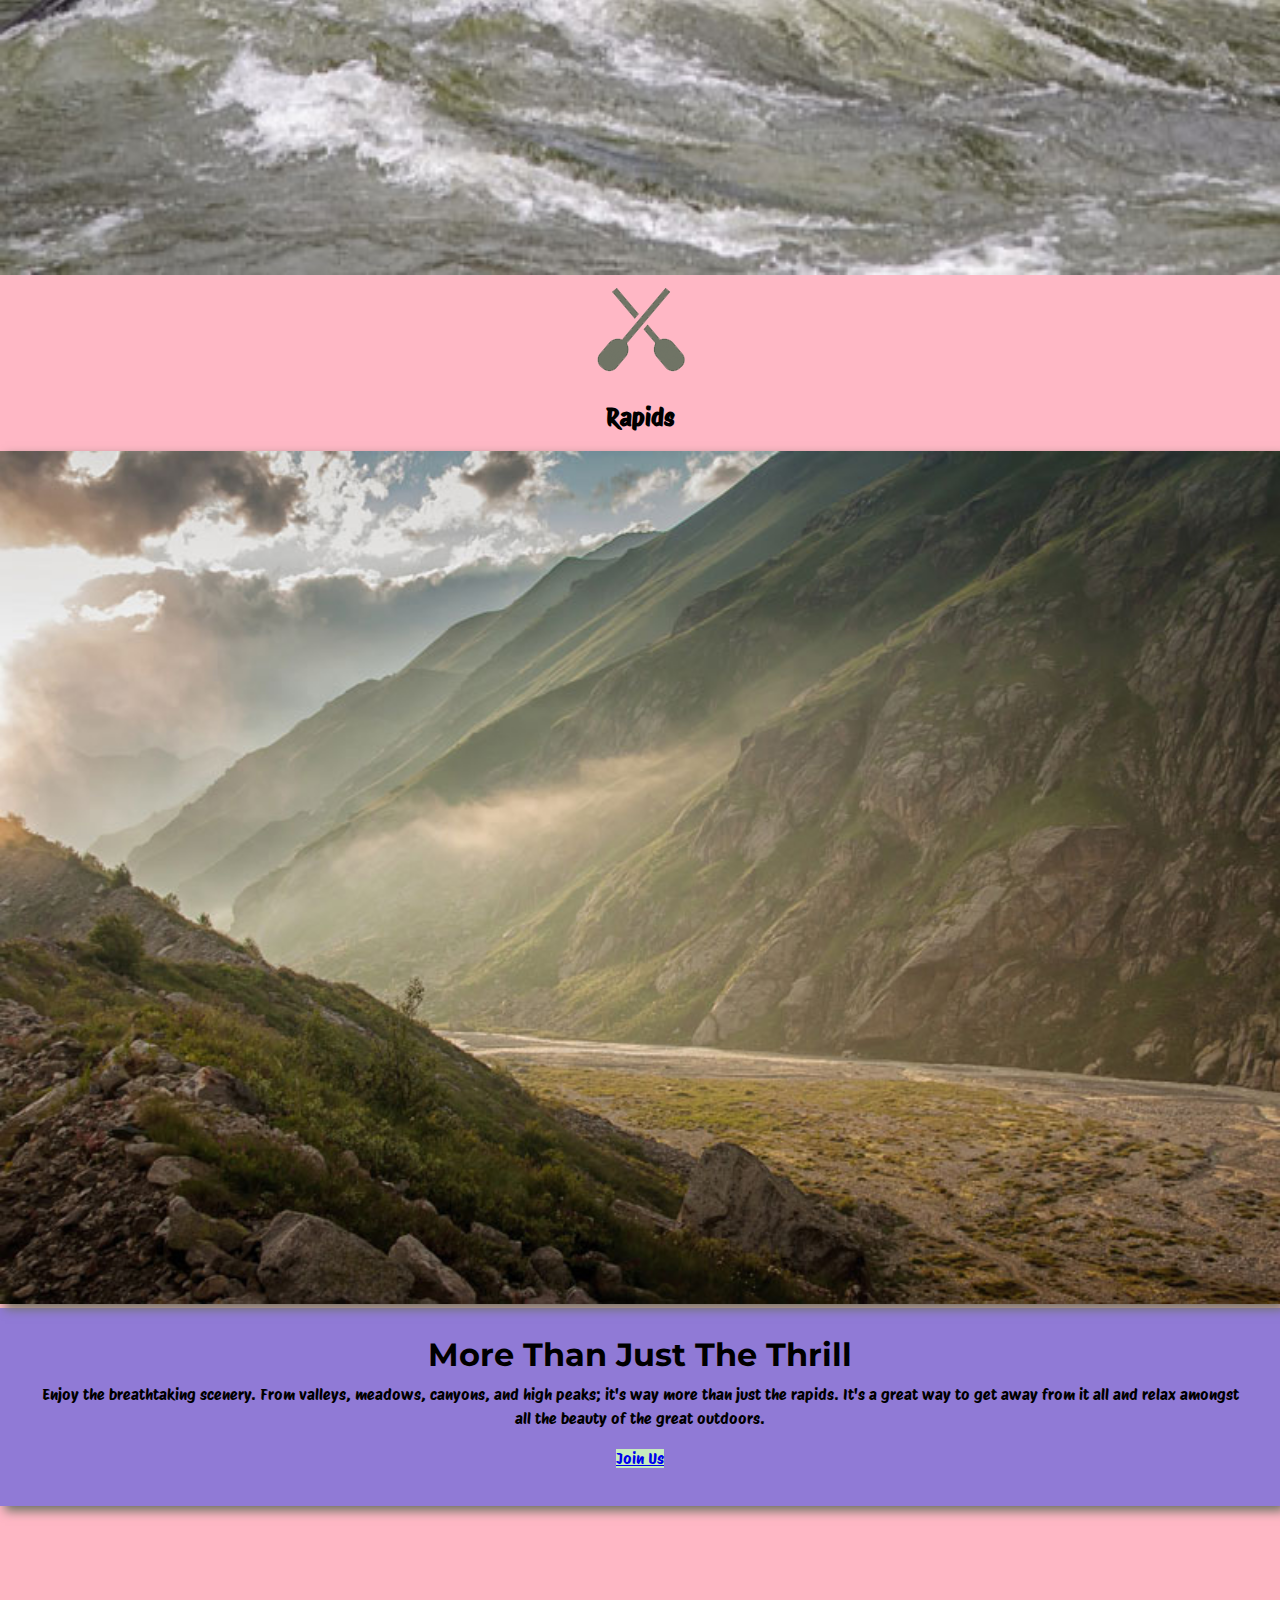
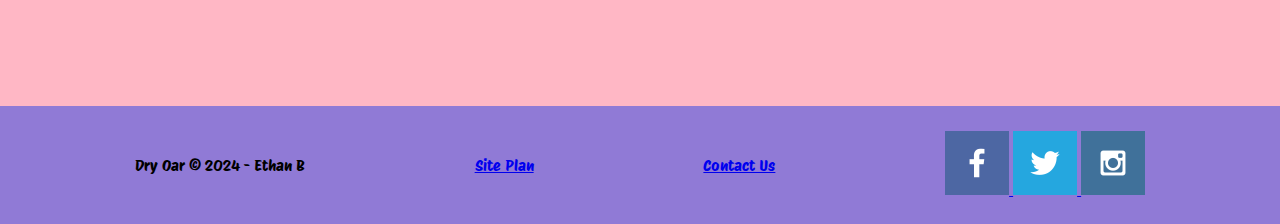
==== commit 7b15ca3c: "personal site plan" ====
--- a/wwr/index.html
+++ b/wwr/index.html
@@ -1,92 +1,92 @@
-  <!DOCTYPE html>
-  <html lang="en">
-    <head>
-      <link rel="stylesheet" href="styles/style.css" />
-      <meta charset="UTF-8" />
-      <meta name="viewport" content="width=device-width, initial-scale=1.0" />
-      <title>Dry Oar | Home</title>
-    </head>
-    <body>
-      <div id="content">
-        <header>
-          <a id="logo_link" href="index.html">
-            <img class="logo" src="images/logo.png" alt="Dry Oar Logo" />
+<!DOCTYPE html>
+<html lang="en">
+  <head>
+    <link rel="stylesheet" href="styles/style.css" />
+    <meta charset="UTF-8" />
+    <meta name="viewport" content="width=device-width, initial-scale=1.0" />
+    <title>Dry Oar | Home</title>
+  </head>
+  <body>
+    <div id="content">
+      <header>
+        <a id="logo_link" href="index.html">
+          <img class="logo" src="images/logo.png" alt="Dry Oar Logo" />
+        </a>
+        <nav>
+          <a href="../index.html">Home</a>
+          <a href="#">Page 2</a>
+          <a href="site-plan-rafting.html">Site Plan</a>
+          <a href="contactus.html">Contact Us</a>
+        </nav>
+      </header>
+      <div id="hero">
+        <div id="hero-box">
+          <img
+            id="hero-img"
+            src="images/hero.png"
+            alt="People enjoying white water rafting"
+          />
+        </div>
+        <section id="hero-msg">
+          <h1 class="home-title">Have An Adventure</h1>
+          <h4>Make Memories with Dry Oar</h4>
+          <div class="button-box">
+            <a class="book" href="contactus.html">Book Now</a>
+          </div>
+        </section>
+      </div>
+      <main class="home-grid">
+        <section class="rivers-card">
+          <img class="card-img" src="images/rivers.jpg" alt="river in forest" />
+          <img class="icon" src="images/river_icon.png" alt="river icon" />
+          <h2>Rivers</h2>
+        </section>
+        <section class="camping-card">
+          <img
+            class="card-img"
+            src="images/camping.jpg"
+            alt="tent in mountains"
+          />
+          <img class="icon" src="images/fire_icon.png" alt="fire icon" />
+          <h2>Camping</h2>
+        </section>
+        <section class="rapids-card">
+          <img class="card-img" src="images/rapids.jpg" alt="rafting boat" />
+          <img class="icon" src="images/oars.png" alt="oars icon" />
+          <h2>Rapids</h2>
+        </section>
+        <img
+          class="mountains"
+          src="images/mountains.jpg"
+          alt="Misty mountains"
+        />
+        <section class="msg">
+          <h2>More Than Just The Thrill</h2>
+          <p>
+            Enjoy the breathtaking scenery. From valleys, meadows, canyons, and
+            high peaks; it's way more than just the rapids. It's a great way to
+            get away from it all and relax amongst all the beauty of the great
+            outdoors.
+          </p>
+          <a class="join" href="rivers.html">Join Us</a>
+        </section>
+      </main>
+      <footer>
+        <p>Dry Oar &copy; 2024 - Ethan B</p>
+        <p><a href="site-plan-rafting.html">Site Plan</a></p>
+        <p><a href="contactus.html">Contact Us</a></p>
+        <div class="social">
+          <a href="https://facebook.com" target="_blank">
+            <img src="images/facebook.png" alt="fb icon" />
           </a>
-          <nav>
-            <a href="../index.html">Home</a>
-            <a href="#">Page 2</a>
-            <a href="site-plan-rafting.html">Site Plan</a>
-            <a href="contactus.html">Contact Us</a>
-          </nav>
-        </header>
-        <div id="hero">
-          <div id="hero-box">
-            <img
-              id="hero-img"
-              src="images/hero.png"
-              alt="People enjoying white water rafting"
-            />
-          </div>
-          <section id="hero-msg">
-            <h1 class="home-title">Have An Adventure</h1>
-            <h4>Make Memories with Dry Oar</h4>
-            <div class="button-box">
-              <a class="book" href="contactus.html">Book Now</a>
-            </div>
-          </section>
+          <a href="https://twitter.com" target="_blank">
+            <img src="images/twitter.png" alt="twitter icon" />
+          </a>
+          <a href="https://instagram.com" target="_blank">
+            <img src="images/instagram.png" alt="instagram icon" />
+          </a>
         </div>
-        <main class="home-grid">
-          <section class="rivers-card">
-            <img class="card-img" src="images/rivers.jpg" alt="river in forest" />
-            <img class="icon" src="images/river_icon.png" alt="river icon" />
-            <h2>Rivers</h2>
-          </section>
-          <section class="camping-card">
-            <img
-              class="card-img"
-              src="images/camping.jpg"
-              alt="tent in mountains"
-            />
-            <img class="icon" src="images/fire_icon.png" alt="fire icon" />
-            <h2>Camping</h2>
-          </section>
-          <section class="rapids-card">
-            <img class="card-img" src="images/rapids.jpg" alt="rafting boat" />
-            <img class="icon" src="images/oars.png" alt="oars icon" />
-            <h2>Rapids</h2>
-          </section>
-          <img
-            class="mountains"
-            src="images/mountains.jpg"
-            alt="Misty mountains"
-          />
-          <section class="msg">
-            <h2>More Than Just The Thrill</h2>
-            <p>
-              Enjoy the breathtaking scenery. From valleys, meadows, canyons, and
-              high peaks; it's way more than just the rapids. It's a great way to
-              get away from it all and relax amongst all the beauty of the great
-              outdoors.
-            </p>
-            <a class="join" href="rivers.html">Join Us</a>
-          </section>
-        </main>
-        <footer>
-          <p>Dry Oar &copy; 2024 - Ethan B</p>
-          <p><a href="site-plan-rafting.html">Site Plan</a></p>
-          <p><a href="contactus.html">Contact Us</a></p>
-          <div class="social">
-            <a href="https://facebook.com" target="_blank">
-              <img src="images/facebook.png" alt="fb icon" />
-            </a>
-            <a href="https://twitter.com" target="_blank">
-              <img src="images/twitter.png" alt="twitter icon" />
-            </a>
-            <a href="https://instagram.com" target="_blank">
-              <img src="images/instagram.png" alt="instagram icon" />
-            </a>
-          </div>
-        </footer>
-      </div>
-    </body>
-  </html>
+      </footer>
+    </div>
+  </body>
+</html>
--- a/wwr/styles/style.css
+++ b/wwr/styles/style.css
@@ -4,8 +4,12 @@
     max-width:1600px;
     margin: 0 auto;
 }
-
-nav{
+header {
+    background-color: var(--nav-background-color);
+    display: grid;
+    grid-template-columns: 150px auto;
+}
+nav {
     display: flex;
     justify-content: space-around;
 }
@@ -14,6 +18,20 @@
     justify-self: center;
     align-self: center;
 }
+nav a {
+    width: 100%;
+    text-decoration: none;
+    text-align: center;
+    padding: 5px;
+    color: var(--nav-link-color);
+    background-color: var(--nav-background-color)
+}
+nav a:hover {
+    margin: 0 auto;
+    color: var(--headline-color-on-color);
+    background-color: var(--nav-hover-background-color);
+}
+
 body {
     font-family: 'Protest Riot', sans-serif;
     margin: 0;
@@ -42,7 +60,6 @@
     grid-row: 1/2;
     margin-top: 100px;
 }
-nav a,
 #hero-msg h1, #hero-msg h4,
 .button-box,
 main section {
@@ -54,7 +71,6 @@
     grid-column: 1/11;
     grid-row: 4/9;
 }
-
 body {
     background-color: var(--primary-color); 
 }
@@ -117,9 +133,6 @@
     display: flex;
     justify-content: space-around;
     align-items: center;
-}
-nav a, nav a:hover, .home-title, h4, .book, .join, .book:hover, .join:hover, .msg h2, .msg p, footer, footer a, footer a:hover{
-    background-color: var(--accent2-color);
 }
 :root {
     /* change the values below to your colors from your palette */
